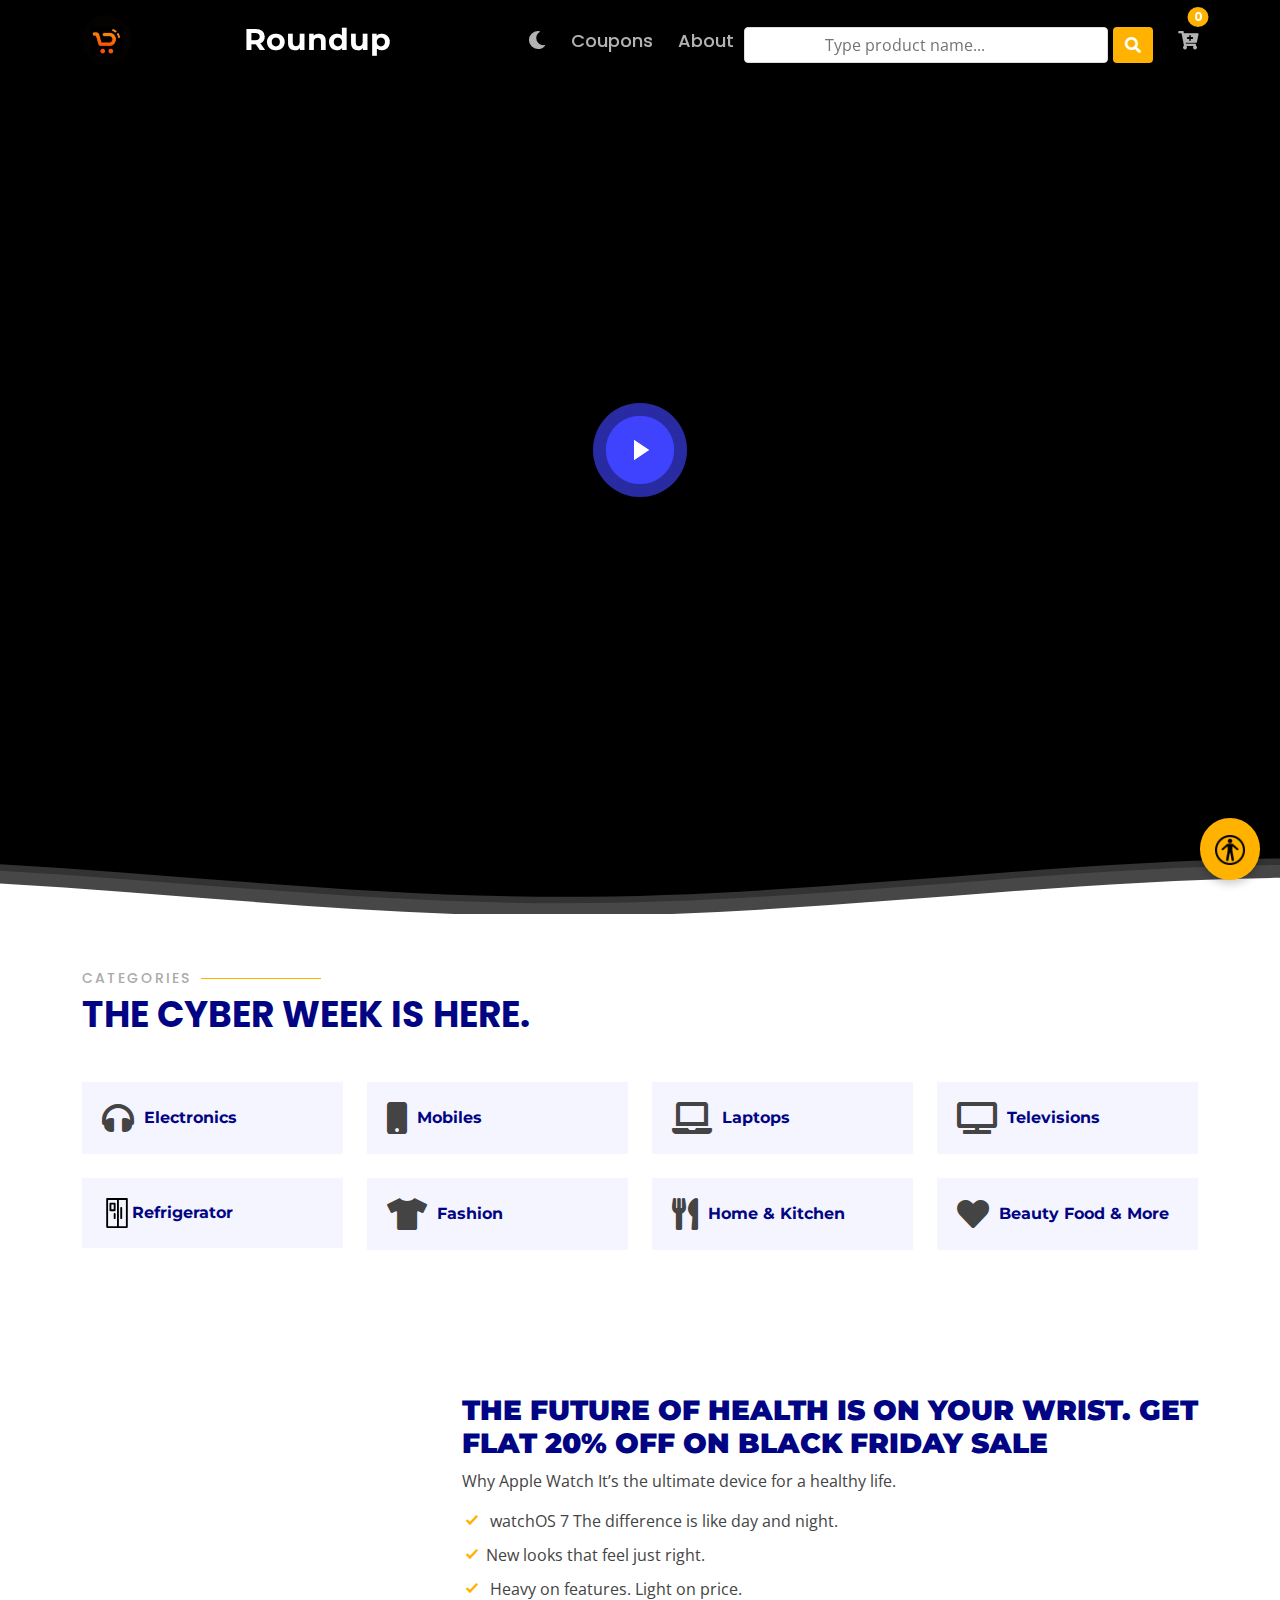
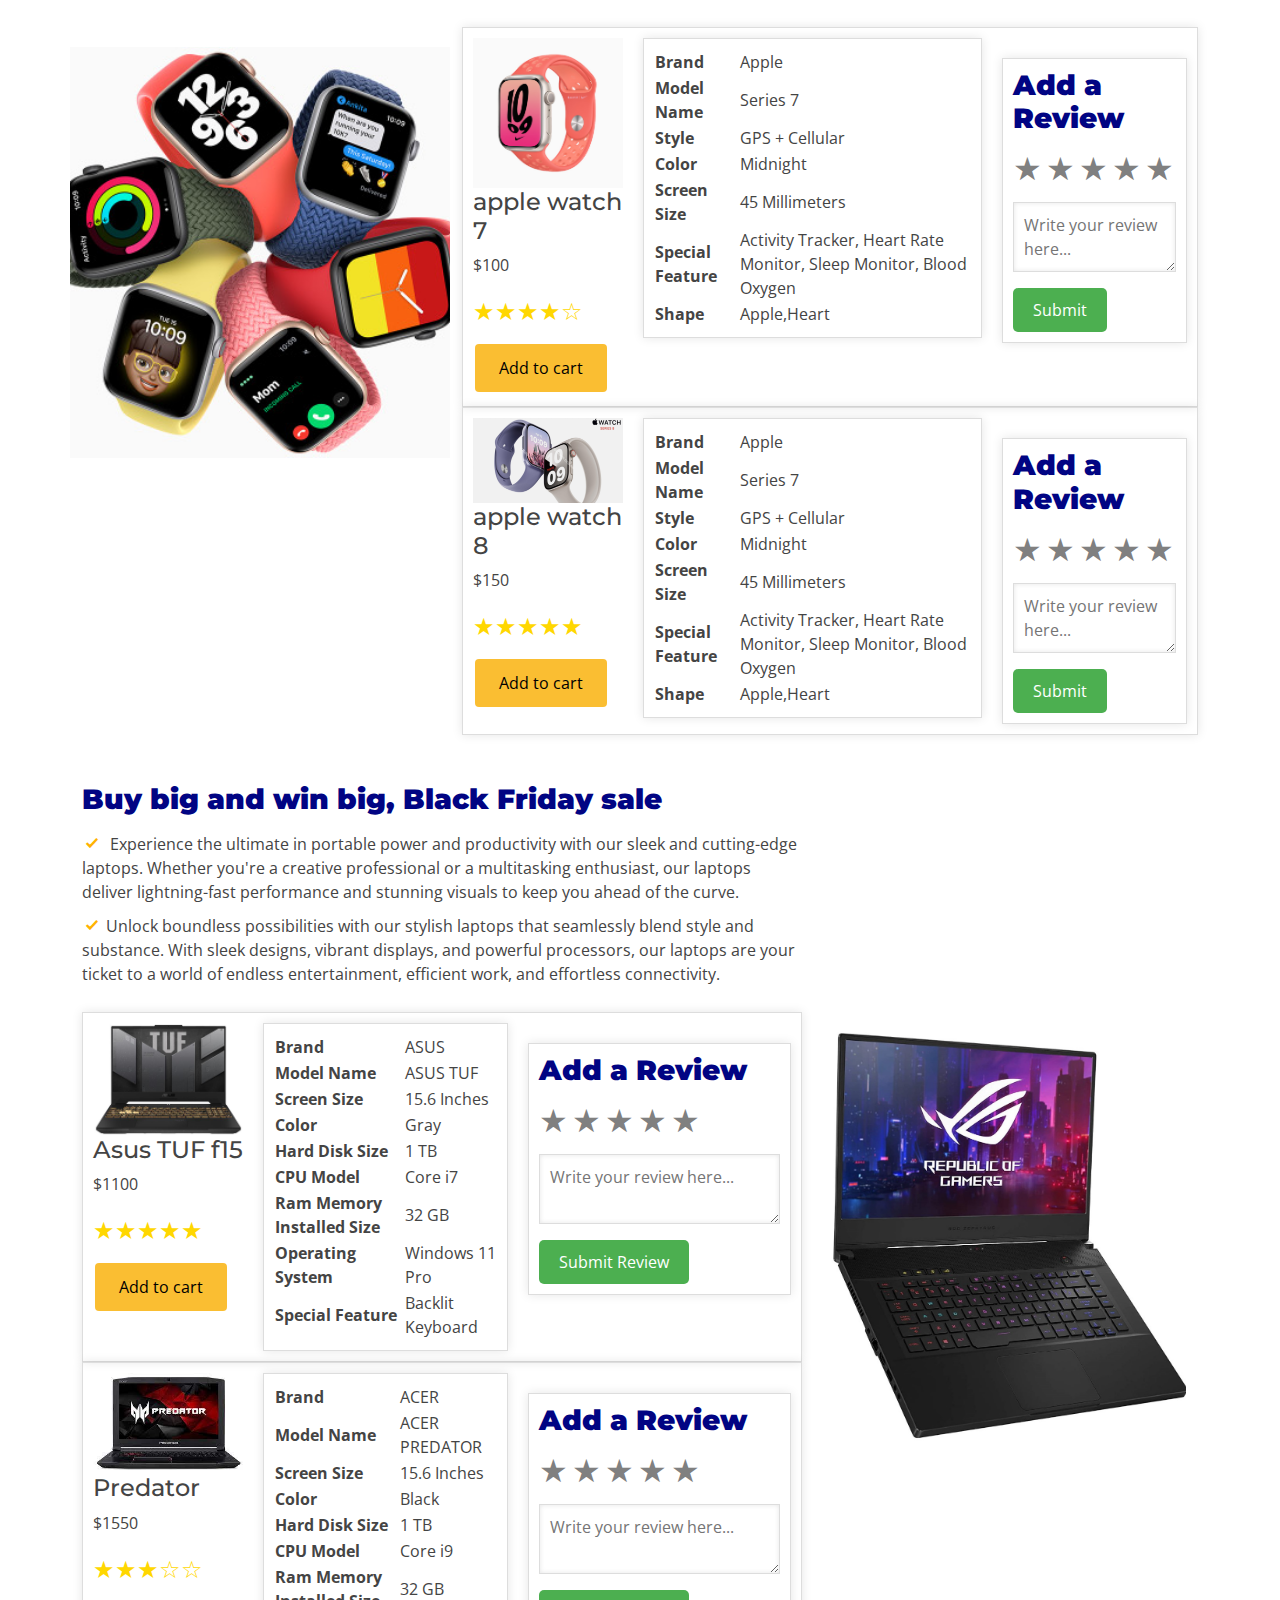
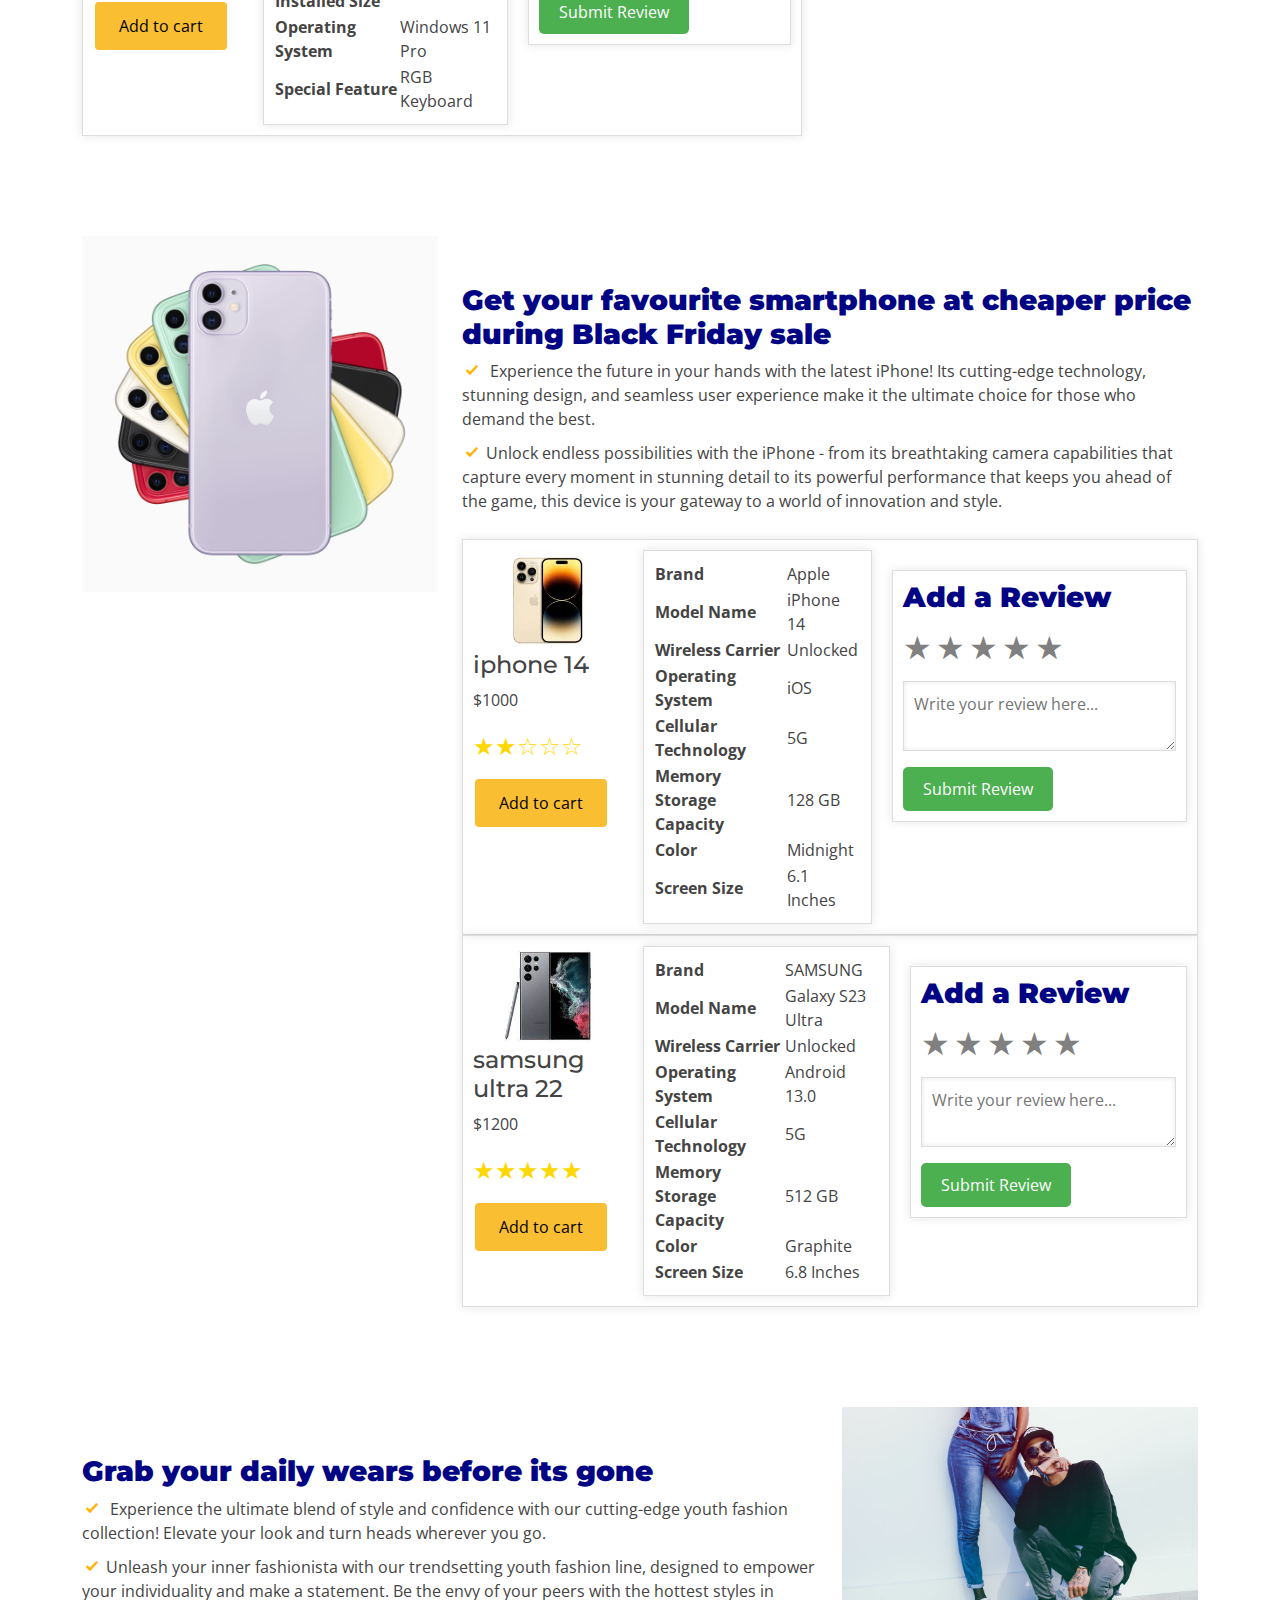
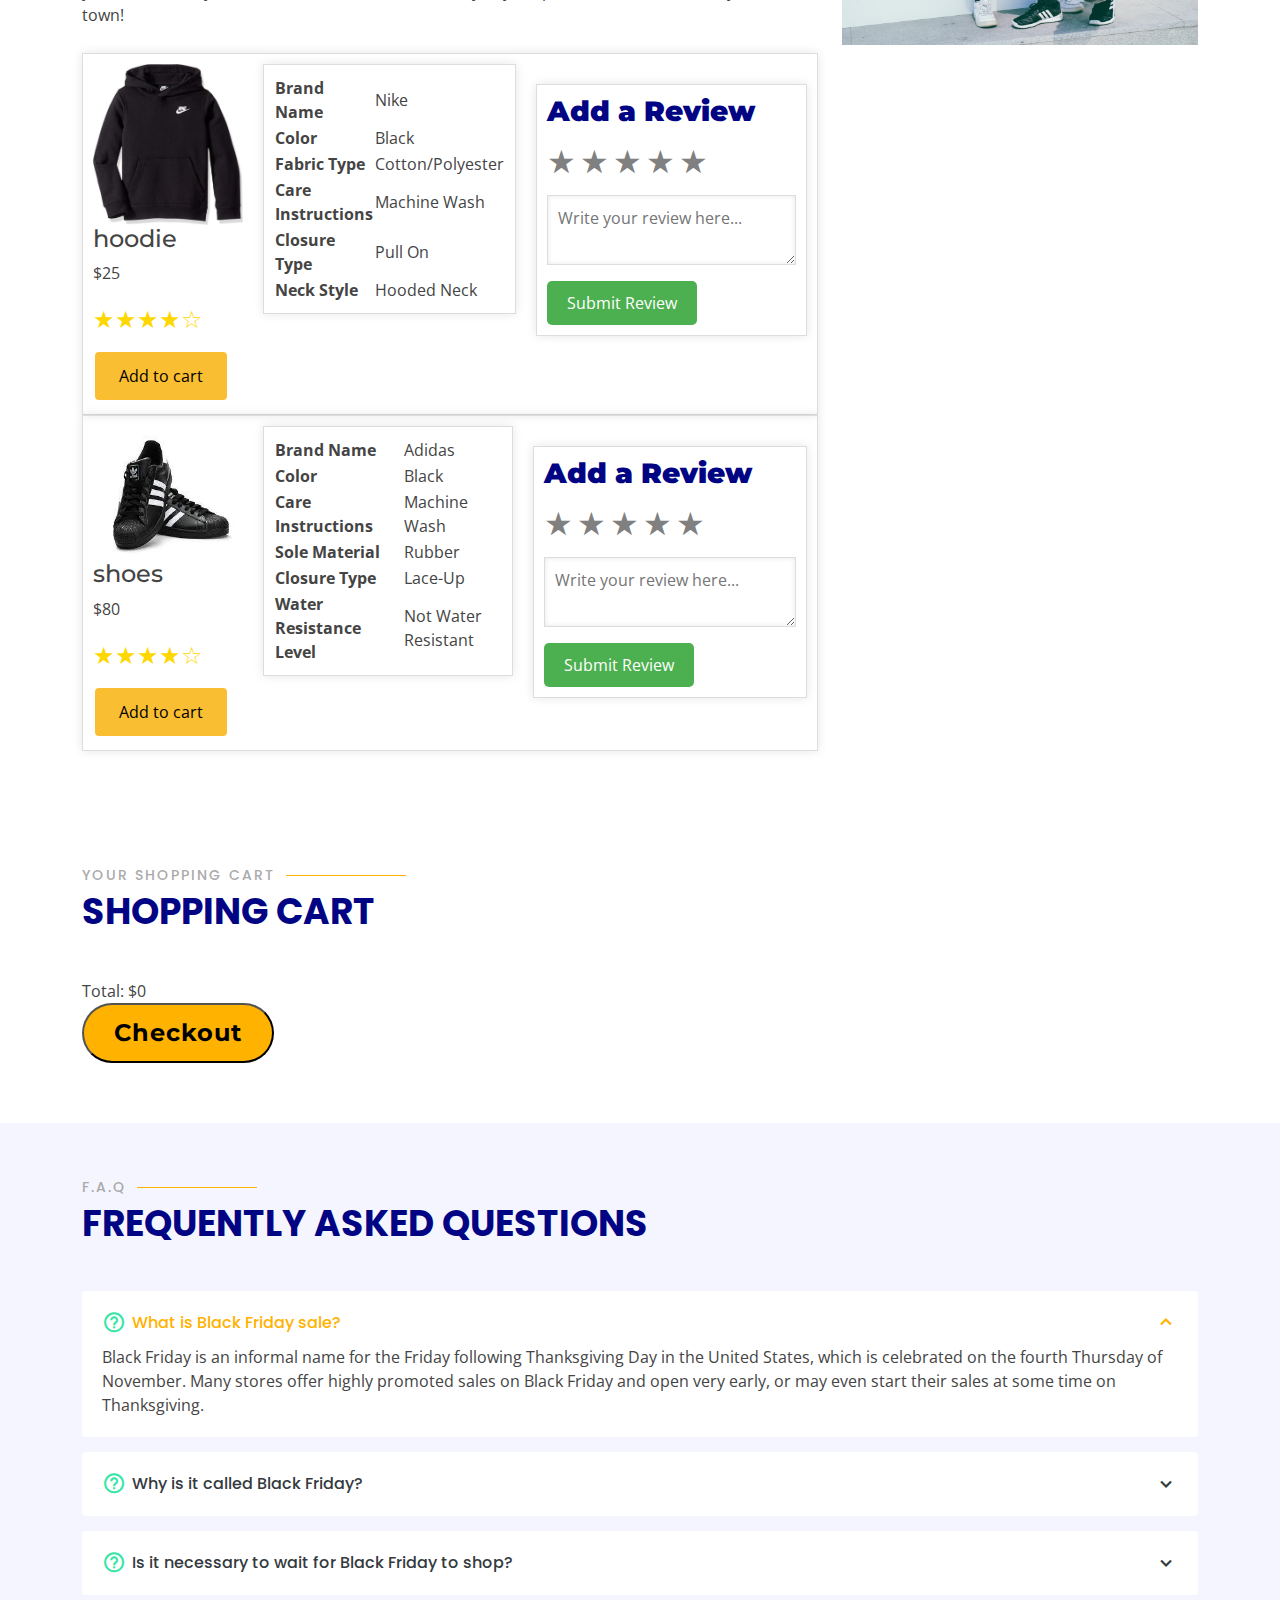
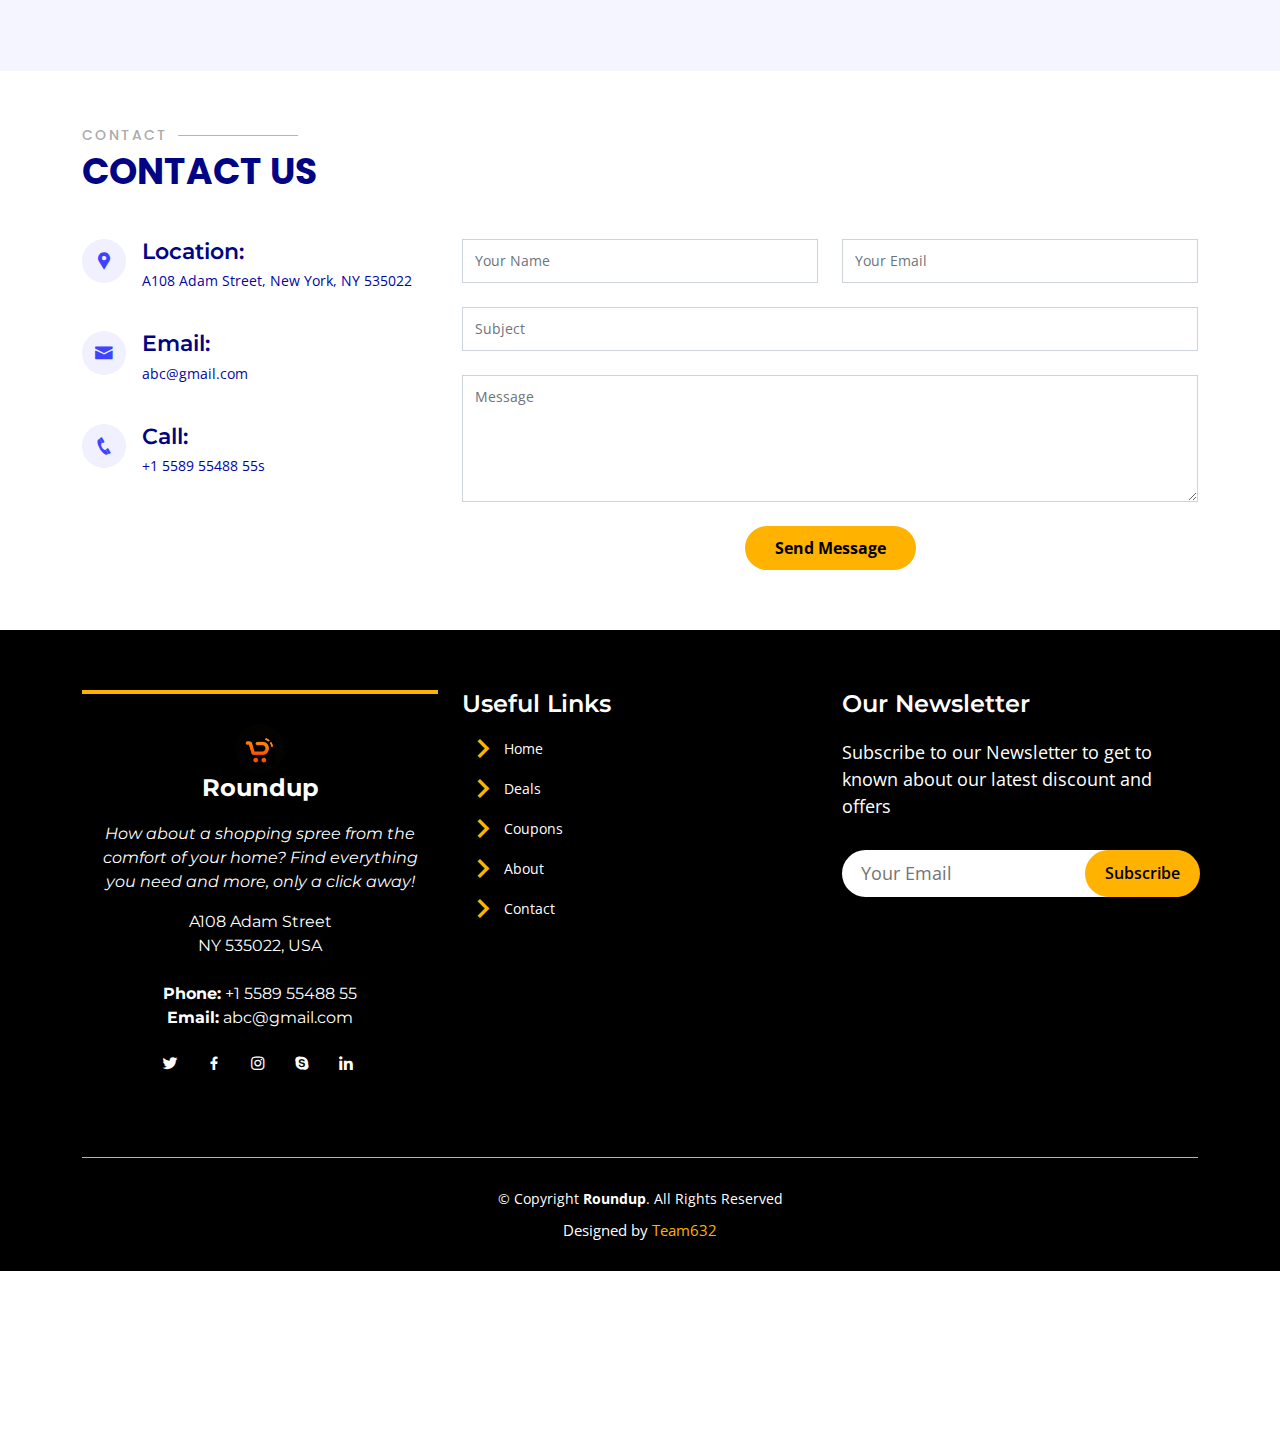
==== index.html @ fb1a10c2 "Main" ====
<!DOCTYPE html>

<html lang="en">
<head>
<meta charset="utf-8"/>
<meta content="width=device-width, initial-scale=1.0" name="viewport"/>
<title>Roundup</title>
<meta content="" name="description"/>
<meta content="" name="keywords"/>
<!-- Favicons -->
<link href="https://cdnjs.cloudflare.com/ajax/libs/font-awesome/5.8.2/css/all.css" rel="stylesheet"/>
<link href="assets/img/favicon.png" rel="icon"/>
<link href="assets/img/apple-touch-icon.png" rel="apple-touch-icon"/>
<!-- Google Fonts -->
<link href="https://fonts.googleapis.com/css?family=Open+Sans:300,300i,400,400i,600,600i,700,700i|Montserrat:300,300i,400,400i,500,500i,600,600i,700,700i|Poppins:300,300i,400,400i,500,500i,600,600i,700,700i" rel="stylesheet"/>
<!-- Vendor CSS Files -->
<link href="assets/vendor/bootstrap/css/bootstrap.min.css" rel="stylesheet"/>
<link href="assets/vendor/icofont/icofont.min.css" rel="stylesheet"/>
<link href="assets/vendor/boxicons/css/boxicons.min.css" rel="stylesheet"/>
<link href="assets/vendor/venobox/venobox.css" rel="stylesheet"/>
<link href="assets/vendor/remixicon/remixicon.css" rel="stylesheet"/>
<link href="assets/vendor/owl.carousel/assets/owl.carousel.min.css" rel="stylesheet"/>
<link href="assets/vendor/aos/aos.css" rel="stylesheet"/>
<!-- Template Main CSS File -->
<link href="assets/css/style.css" rel="stylesheet"/>
<!-- =======================================================

  ======================================================== -->
</head>
<body>
<!-- ======= Header ======= -->
<header class="fixed-top d-flex align-items-center header-transparent" id="header">
<div class="container d-flex align-items-center justify-content-between">
  <div class="logo img">
  <img src="assets/img/logo.png" alt="Logo" width="50" height="50">  </div>
<div class="logo">
  <h1><a href="index.html"><span>Roundup</span></a></h1>

<!-- <div class="font-slider-container">
  <label for="font-size-slider">Font Size:</label>
  <input type="range" id="font-size-slider" min="0.8" max="1.5" step="0.05" value="1">
</div> -->
</div>
<nav class="nav-menu d-none d-lg-block">
<ul>
  <li class="nav-item">
    <a href="#" id="night-mode-toggle" onclick="toggleNightMode()" style="cursor: pointer;">
        <i class="fas fa-moon"></i>
        <div class="tooltip-text">Night Mode</div>
    </a>
  </li>
<!-- <li class="active"><a href="index.html">Home</a></li> -->
<!-- <li><a href="#details">Deals</a></li> -->
<li><a href="#features">Coupons</a></li>
<li><a href="#about" onclick="navigateToSection('about')">About</a></li>
<!-- <li><a href="#contact">Contact</a></li> -->

<li class="nav-item">
  <div class="direct-search-bar">
      <input id="new-search-input" placeholder="Type product name..." type="text" />
      <button onclick="searchProduct()" type="button"><i aria-hidden="true" class="fa fa-search"></i></button>
  </div>
</li>
<li><a href="#cart"><i aria-hidden="true" class="fa fa-cart-plus"></i><p id="count">0</p></a></li>

<!-- <li class="nav-item">
  <div class="font-slider-container">
      <label for="font-size-slider">Font Size:</label>
      <input type="range" id="font-size-slider" min="0.8" max="1.5" step="0.05" value="1">
  </div>
</li> -->
</ul></nav></div>

</header>
<div class="accessibility-float-button">
  <button id="accessibility-btn" aria-label="Accessibility options">
      <img src="assets/img/accessibility_icon.png" alt="Accessibility" /> <!-- Replace with your icon -->
  </button>
  <div class="accessibility-menu" aria-hidden="true">
      <!-- Accessibility options -->
      <button id="increase-font" aria-label="Increase font size">A+</button>
      <button id="decrease-font" aria-label="Decrease font size">A-</button>
      <!-- Add more buttons for other accessibility features as needed -->
  </div>
</div>
</body></html>
<script src=""></script>
<!-- .nav-menu -->
<!-- End Header -->
<!-- ======= Hero Section ======= -->
<section id="hero">
<div class="container">
<div class="row justify-content-between">
<div class="col-lg-7 pt-5 pt-lg-0 order-2 order-lg-1 d-flex align-items-center">
<!-- <div data-aos="zoom-out"> -->
<div>
<h1><span>Black Friday</span></h1>
<h2>BIGGEST DISCOUNT OF THE YEAR. UPTO 35% OFF ON SELECTED PRODUCTS</h2>
<div class="text-center text-lg-start">
</div>
</div>
</div>
<div class="col-lg-4 order-1 order-lg-2 hero-img">
<img alt="" class="img-fluid animated" src="assets/img/featured-image.png"/>
</div>
</div>
</div>
<svg class="hero-waves" preserveaspectratio="none" viewbox="0 24 150 28 " xmlns="http://www.w3.org/2000/svg" xmlns:xlink="http://www.w3.org/1999/xlink">
<defs>
<path d="M-160 44c30 0 58-18 88-18s 58 18 88 18 58-18 88-18 58 18 88 18 v44h-352z" id="wave-path">
</path></defs>
<g class="wave1">
<use fill="rgba(255,255,255, .1)" x="50" xlink:href="#wave-path" y="3">
</use></g>
<g class="wave2">
<use fill="rgba(255,255,255, .2)" x="50" xlink:href="#wave-path" y="0">
</use></g>
<g class="wave3">
<use fill="#fff" x="50" xlink:href="#wave-path" y="9">
</use></g>
</svg>
</section><!-- End Hero -->
<main id="main">
<!-- ======= Features Section ======= -->
<section class="features" id="features">
<div class="container">
<div class="section-title">
<h2>categories</h2>
<p>The cyber week is here.</p>
</div>
<div class="row">
<div class="col-lg-3 col-md-4">
<div class="icon-box" onclick="navigateToSection('watch')">
<i class="fas fa-headphones"></i>
<h3><a href="">Electronics</a></h3>
</div>
</div>
<div class="col-lg-3 col-md-4 mt-4 mt-md-0">
<div class="icon-box" onclick="navigateToSection('iphone')">
<i class="fas fa-mobile"></i>
<h3><a href="">Mobiles</a></h3>
</div>
</div>
<div class="col-lg-3 col-md-4 mt-4 mt-md-0">
<div class="icon-box" onclick="navigateToSection('asus')">
<i class="fas fa-laptop"></i>
<h3><a href="">Laptops</a></h3>
</div>
</div>
<div class="col-lg-3 col-md-4 mt-4 mt-md-0">
<div class="icon-box" onclick="navigateToSection('watch')">
<i class="fas fa-tv"></i>
<h3><a href="">Televisions</a></h3>
</div>
</div>
<div class="col-lg-3 col-md-4 mt-4">
<div class="icon-box" onclick="navigateToSection('watch')">
<img alt="" height="30" src="./assets/img/refrigerator.svg" width="30"/>
<h3><a href="">Refrigerator</a></h3>
</div>
</div>
<div class="col-lg-3 col-md-4 mt-4">
<div class="icon-box" onclick="navigateToSection('hoodie')">
<i class="fas fa-tshirt"></i>
<h3><a href="">Fashion</a></h3>
</div>
</div>
<div class="col-lg-3 col-md-4 mt-4">
<div class="icon-box" onclick="navigateToSection('watch')">
<i class="fas fa-utensils"></i>
<h3><a href="">Home &amp; Kitchen</a></h3>
</div>
</div>
<div class="col-lg-3 col-md-4 mt-4">
<div class="icon-box" onclick="navigateToSection('watch')">
<i class="fas fa-heart"></i>
<h3><a href="">Beauty Food &amp; More</a></h3>
</div>
</div>
</div>
</div>
</section><!-- End Features Section -->
<!-- ======= About Section ======= -->
<!-- End About Section -->
<!-- ======= Details Section ======= -->
<section class="details" id="details">
<div class="container">
<div class="row content">
<!-- <div class="col-md-4 video-box" data-aos="fade-right"> -->
<div class="col-md-4 video-box">
<a class="venobox play-btn mb-4" data-autoplay="true" data-vbtype="video" href="https://www.youtube.com/watch?v=TCMnrssX1NE"></a>
<!-- <img src="assets/img/tile-watch-se__knji2d25x8qe_medium.jpg" width="600px" height="500px" class="img-fluid" alt=""> -->
</div>
<!-- <div class="col-md-8 pt-4" data-aos="fade-up"> -->
<div class="col-md-8 pt-4">
<h3>THE FUTURE OF HEALTH IS ON YOUR WRIST. GET FLAT 20% OFF ON BLACK FRIDAY SALE</h3>
<p class="font-italic">
              Why Apple Watch
              It’s the ultimate device for a healthy life.
            </p>
<ul>
<li><i class="icofont-check"></i> watchOS 7
                The difference
                is like day and night.</li>
<li><i class="icofont-check"></i>New looks that
                feel just right.</li>
<li><i class="icofont-check"></i> Heavy on features.
                Light on price.</li>
</ul>
<div class="text-center text-lg-start">
<div id="product-listing">
  <div class="product-container">
    <div class="product" id="watch" data-product-name="apple watch 7" data-price="100">
        <img height="M-150" src="./assets/img/apple_watch_7.jpg" width="150px"/>
        <h4>apple watch 7</h4>
        <p>$100</p>
        <!-- Star Rating -->
        <div class="star-rating">
          <span>★★★★☆</span> <!-- Example: 4 out of 5 stars -->
        </div>
        <button class="btn-buy-now" onclick="addToCart('apple watch 7')">Add to cart</button>
    </div>
    <div class="product-specs">
        <table>
            <tr><th>Brand</th><td>Apple</td></tr>
            <tr><th>Model Name</th><td>Series 7</td></tr>
            <tr><th>Style</th><td>GPS + Cellular</td></tr>
            <tr><th>Color</th><td>Midnight</td></tr>
            <tr><th>Screen Size</th><td>45 Millimeters</td></tr>
            <tr><th>Special Feature</th><td>Activity Tracker, Heart Rate Monitor, Sleep Monitor, Blood Oxygen</td></tr>
            <tr><th>Shape</th><td>Apple,Heart</td></tr>
        </table>
    </div>
    <div class="add-review">
      <h3>Add a Review</h3>
      <!-- Star Rating for Review -->
      <div class="review-star-rating">
          <span class="star" onclick="setRating(1)">&#9733;</span>
          <span class="star" onclick="setRating(2)">&#9733;</span>
          <span class="star" onclick="setRating(3)">&#9733;</span>
          <span class="star" onclick="setRating(4)">&#9733;</span>
          <span class="star" onclick="setRating(5)">&#9733;</span>
      </div>
      <textarea id="review-text" placeholder="Write your review here..."></textarea>
      <button class="submit-review-btn" onclick="submitReview()">Submit</button>
  </div>
</div>

<div class="product-container">
  <div class="product" id="watch 8" data-product-name="apple watch 8" data-price="150">
      <img height="M-150" src="./assets/img/apple_watch_8.jpg" width="150px"/>
      <h4>apple watch 8</h4>
      <p>$150</p>
      <!-- Star Rating -->
      <div class="star-rating">
        <span>★★★★★</span> <!-- Example: 4 out of 5 stars -->
      </div>
      <button class="btn-buy-now" onclick="addToCart('apple watch 8')">Add to cart</button>
  </div>
  <div class="product-specs">
    <table>
      <tr><th>Brand</th><td>Apple</td></tr>
      <tr><th>Model Name</th><td>Series 7</td></tr>
      <tr><th>Style</th><td>GPS + Cellular</td></tr>
      <tr><th>Color</th><td>Midnight</td></tr>
      <tr><th>Screen Size</th><td>45 Millimeters</td></tr>
      <tr><th>Special Feature</th><td>Activity Tracker, Heart Rate Monitor, Sleep Monitor, Blood Oxygen</td></tr>
      <tr><th>Shape</th><td>Apple,Heart</td></tr>
  </table>
  </div>
  <div class="add-review">
    <h3>Add a Review</h3>
    <!-- Star Rating for Review -->
    <div class="review-star-rating">
        <span class="star" onclick="setRating(1)">&#9733;</span>
        <span class="star" onclick="setRating(2)">&#9733;</span>
        <span class="star" onclick="setRating(3)">&#9733;</span>
        <span class="star" onclick="setRating(4)">&#9733;</span>
        <span class="star" onclick="setRating(5)">&#9733;</span>
    </div>
    <textarea id="review-text" placeholder="Write your review here..."></textarea>
    <buttonc class="submit-review-btn" onclick="submitReview()">Submit</button>
</div>
</div>
</div>
</div>
</div>
<div class="row content">
<div class="col-md-4 order-1 order-md-2 video-box1">
<a class="venobox play-btn mb-4" data-autoplay="true" data-vbtype="video" href="https://www.youtube.com/watch?v=v0oASOYTq0s"></a>
</div>
<div class="col-md-8 pt-5 order-2 order-md-1">
<h3>Buy big and win big, Black Friday sale</h3>
<p class="font-italic">
  <ul>
  <li><i class="icofont-check"></i> Experience the ultimate in portable power and productivity with our sleek and cutting-edge laptops. Whether you're a creative professional 
    or a multitasking enthusiast, our laptops deliver lightning-fast performance and stunning visuals to keep you ahead of the curve.</li>
<li><i class="icofont-check"></i>Unlock boundless possibilities with our stylish laptops that seamlessly blend style and substance. With sleek designs, vibrant displays, and 
  powerful processors, our laptops are your ticket to a world of endless entertainment, efficient work, and effortless connectivity.</li>
</ul>

            </p>
            <div class="product-container">
              <div class="product" id="asus" data-product-name="Asus TUF f15" data-price="1100">
                  <img height="M-150" src="./assets/img/tuf.jpg" width="150px"/>
                  <h4>Asus TUF f15</h4>
                  <p>$1100</p>
                  <!-- Star Rating -->
                  <div class="star-rating">
                    <span>★★★★★</span> <!-- Example: 4 out of 5 stars -->
                  </div>
                  <button class="btn-buy-now" onclick="addToCart('Asus TUF f15')">Add to cart</button>
              </div>
              <div class="product-specs">
                  <table>
                      <tr><th>Brand</th><td>ASUS</td></tr>
                      <tr><th>Model Name</th><td>ASUS TUF</td></tr>
                      <tr><th>Screen Size</th><td>15.6 Inches</td></tr>
                      <tr><th>Color</th><td>Gray</td></tr>
                      <tr><th>Hard Disk Size</th><td>1 TB</td></tr>
                      <tr><th>CPU Model</th><td>Core i7</td></tr>
                      <tr><th>Ram Memory Installed Size</th><td>32 GB</td></tr>
                      <tr><th>Operating System</th><td>Windows 11 Pro</td></tr>
                      <tr><th>Special Feature</th><td>Backlit Keyboard</td></tr>
                  </table>
              </div>
              <div class="add-review">
                  <h3>Add a Review</h3>
                  <!-- Star Rating for Review -->
                  <div class="review-star-rating" id="asusReviewRating">
                      <span class="star" onclick="setRating(1, 'asusReviewRating')">&#9733;</span>
                      <span class="star" onclick="setRating(2, 'asusReviewRating')">&#9733;</span>
                      <span class="star" onclick="setRating(3, 'asusReviewRating')">&#9733;</span>
                      <span class="star" onclick="setRating(4, 'asusReviewRating')">&#9733;</span>
                      <span class="star" onclick="setRating(5, 'asusReviewRating')">&#9733;</span>
                  </div>
                  <textarea id="asus-review-text" placeholder="Write your review here..."></textarea>
                  <button class="submit-review-btn" onclick="submitReview('asusReviewRating', 'asus-review-text')">Submit Review</button>
              </div>
          </div>
          <div class="product-container">
            <div class="product" id="predator" data-product-name="Predator" data-price="1550">
                <img height="M-150" src="./assets/img/predator.jpeg" width="150px"/>
                <h4>Predator</h4>
                <p>$1550</p>
                <!-- Star Rating -->
                <div class="star-rating">
                  <span>★★★☆☆</span> <!-- Example: 4 out of 5 stars -->
                </div>
                <button class="btn-buy-now" onclick="addToCart('Predator')">Add to cart</button>
            </div>
            <div class="product-specs">
                <table>
                  <tr><th>Brand</th><td>ACER</td></tr>
                  <tr><th>Model Name</th><td>ACER PREDATOR</td></tr>
                  <tr><th>Screen Size</th><td>15.6 Inches</td></tr>
                  <tr><th>Color</th><td>Black</td></tr>
                  <tr><th>Hard Disk Size</th><td>1 TB</td></tr>
                  <tr><th>CPU Model</th><td>Core i9</td></tr>
                  <tr><th>Ram Memory Installed Size</th><td>32 GB</td></tr>
                  <tr><th>Operating System</th><td>Windows 11 Pro</td></tr>
                  <tr><th>Special Feature</th><td>RGB Keyboard</td></tr>
                    <!-- Add more specifications here -->
                </table>
            </div>
            <div class="add-review">
                <h3>Add a Review</h3>
                <div class="review-star-rating" id="predatorReviewRating">
                    <span class="star" onclick="setRating(1, 'predatorReviewRating')">&#9733;</span>
                    <span class="star" onclick="setRating(2, 'predatorReviewRating')">&#9733;</span>
                    <span class="star" onclick="setRating(3, 'predatorReviewRating')">&#9733;</span>
                    <span class="star" onclick="setRating(4, 'predatorReviewRating')">&#9733;</span>
                    <span class="star" onclick="setRating(5, 'predatorReviewRating')">&#9733;</span>
                </div>
                <textarea id="predator-review-text" placeholder="Write your review here..."></textarea>
                <button class="submit-review-btn" onclick="submitReview('predatorReviewRating', 'predator-review-text')">Submit Review</button>
            </div>
        </div>
</div>
</div>
</div>
<div class="row content">
<div class="col-md-4">
<img alt="" class="img-fluid" src="assets/img/5d77febe2e22af1b3940b0c9.jfif"/>
</div>
<div class="col-md-8 pt-5">
<h3>Get your favourite smartphone at cheaper price during Black Friday sale</h3>
<ul>
<li><i class="icofont-check"></i> Experience the future in your hands with the latest iPhone! Its 
  cutting-edge technology, stunning design, and seamless user experience make it the ultimate choice for those who demand the best.</li>
<li><i class="icofont-check"></i>Unlock endless possibilities with the iPhone - from its breathtaking 
  camera capabilities that capture every moment in stunning detail to its powerful performance that keeps you ahead of the game, this device is your gateway to a world of innovation and style.</li>
</ul>
<div class="text-center text-lg-start">
<div id="product-listing">
  <div class="product-container">
    <div class="product" id="iphone" data-product-name="iphone 14" data-price="1000">
        <img height="M-150" src="./assets/img/iphone_14.jpg" width="150px"/>
        <h4>iphone 14</h4>
        <p>$1000</p>
        <div class="star-rating">
          <span>★★☆☆☆</span> <!-- Example: 4 out of 5 stars -->
        </div>
        <button class="btn-buy-now" onclick="addToCart('iphone 14')">Add to cart</button>
    </div>
    <div class="product-specs">
        <table>
            <tr><th>Brand</th><td>Apple</td></tr>
            <tr><th>Model Name</th><td>iPhone 14</td></tr>
            <tr><th>Wireless Carrier</th><td>Unlocked</td></tr>
            <tr><th>Operating System</th><td>iOS</td></tr>
            <tr><th>Cellular Technology</th><td>5G</td></tr>
            <tr><th>Memory Storage Capacity</th><td>128 GB</td></tr>
            <tr><th>Color</th><td>Midnight</td></tr>
            <tr><th>Screen Size</th><td>6.1 Inches</td></tr>
        </table>
    </div>
    <div class="add-review">
        <h3>Add a Review</h3>
        <div class="review-star-rating" id="iphoneReviewRating">
            <span class="star" onclick="setRating(1, 'iphoneReviewRating')">&#9733;</span>
            <span class="star" onclick="setRating(2, 'iphoneReviewRating')">&#9733;</span>
            <span class="star" onclick="setRating(3, 'iphoneReviewRating')">&#9733;</span>
            <span class="star" onclick="setRating(4, 'iphoneReviewRating')">&#9733;</span>
            <span class="star" onclick="setRating(5, 'iphoneReviewRating')">&#9733;</span>
        </div>
        <textarea id="iphone-review-text" placeholder="Write your review here..."></textarea>
        <button class="submit-review-btn" class="submit-review-btn" onclick="submitReview('iphoneReviewRating', 'iphone-review-text')">Submit Review</button>
    </div>
</div>
<div class="product-container">
  <div class="product" id="samsung" data-product-name="samsung ultra 22" data-price="1200">
      <img height="M-150" src="./assets/img/samsung.jpeg" width="150px"/>
      <h4>samsung ultra 22</h4>
      <p>$1200</p>
      <div class="star-rating">
        <span>★★★★★</span> <!-- Example: 4 out of 5 stars -->
      </div>
      <button class="btn-buy-now" onclick="addToCart('samsung ultra 22')">Add to cart</button>
  </div>
  <div class="product-specs">
      <table>
        <tr><th>Brand</th><td>SAMSUNG</td></tr>
        <tr><th>Model Name</th><td>	Galaxy S23 Ultra</td></tr>
        <tr><th>Wireless Carrier</th><td>Unlocked</td></tr>
        <tr><th>Operating System</th><td>Android 13.0</td></tr>
        <tr><th>Cellular Technology</th><td>5G</td></tr>
        <tr><th>Memory Storage Capacity</th><td>512 GB</td></tr>
        <tr><th>Color</th><td>Graphite</td></tr>
        <tr><th>Screen Size</th><td>6.8 Inches</td></tr>
          <!-- Add more specifications here -->
      </table>
  </div>
  <div class="add-review">
      <h3>Add a Review</h3>
      <div class="review-star-rating" id="samsungReviewRating">
          <span class="star" onclick="setRating(1, 'samsungReviewRating')">&#9733;</span>
          <span class="star" onclick="setRating(2, 'samsungReviewRating')">&#9733;</span>
          <span class="star" onclick="setRating(3, 'samsungReviewRating')">&#9733;</span>
          <span class="star" onclick="setRating(4, 'samsungReviewRating')">&#9733;</span>
          <span class="star" onclick="setRating(5, 'samsungReviewRating')">&#9733;</span>
      </div>
      <textarea id="samsung-review-text" placeholder="Write your review here..."></textarea>
      <button class="submit-review-btn" onclick="submitReview('samsungReviewRating', 'samsung-review-text')">Submit Review</button>
  </div>
</div>

</div>
</div>
</div>
</div>
<div class="row content">
<div class="col-md-4 order-1 order-md-2">
<img alt="" class="img-fluid" height="700px" src="assets/img/photo-1490132328392-e6ef54a90dda.jfif" width="700px"/>
</div>
<div class="col-md-8 pt-5 order-2 order-md-1">
<h3>Grab your daily wears before its gone</h3>

<ul>
<li><i class="icofont-check"></i> Experience the ultimate blend of style and confidence with our cutting-edge youth 
  fashion collection! Elevate your look and turn heads wherever you go.</li>
<li><i class="icofont-check"></i>Unleash your inner fashionista with our trendsetting youth fashion line, designed 
  to empower your individuality and make a statement. Be the envy of your peers with the hottest styles in town!</li>

</ul>
<div class="text-center text-lg-start">
<div id="product-listing">
  <div class="product-container">
    <div class="product" id="hoodie" data-product-name="hoodie" data-price="25">
        <img height="M-150" src="./assets/img/hoodie.jpg" width="150px"/>
        <h4>hoodie</h4>
        <p>$25</p>
        <div class="star-rating">
          <span>★★★★☆</span> <!-- Example: 4 out of 5 stars -->
        </div>
        <button class="btn-buy-now" onclick="addToCart('hoodie')">Add to cart</button>
    </div>
    <div class="product-specs">
        <table>
          <tr><th>Brand Name</th><td>Nike</td></tr>
          <tr><th>Color</th><td>Black</td></tr>
          <tr><th>Fabric Type</th><td>Cotton/Polyester</td></tr>
          <tr><th>Care Instructions</th><td>Machine Wash</td></tr>
          <tr><th>Closure Type</th><td>Pull On</td></tr>
          <tr><th>Neck Style</th><td>Hooded Neck</td></tr>
            <!-- Add more specifications here -->
        </table>
    </div>
    <div class="add-review">
        <h3>Add a Review</h3>
        <div class="review-star-rating" id="hoodieReviewRating">
            <span class="star" onclick="setRating(1, 'hoodieReviewRating')">&#9733;</span>
            <span class="star" onclick="setRating(2, 'hoodieReviewRating')">&#9733;</span>
            <span class="star" onclick="setRating(3, 'hoodieReviewRating')">&#9733;</span>
            <span class="star" onclick="setRating(4, 'hoodieReviewRating')">&#9733;</span>
            <span class="star" onclick="setRating(5, 'hoodieReviewRating')">&#9733;</span>
        </div>
        <textarea id="hoodie-review-text" placeholder="Write your review here..."></textarea>
        <button class="submit-review-btn" onclick="submitReview('hoodieReviewRating', 'hoodie-review-text')">Submit Review</button>
    </div>
</div>
<div class="product-container">
  <div class="product" id="shoes" data-product-name="shoes" data-price="80">
      <img height="M-150" src="./assets/img/shoes.jpg" width="150px"/>
      <h4>shoes</h4>
      <p>$80</p>
      <div class="star-rating">
        <span>★★★★☆</span> <!-- Example: 4 out of 5 stars -->
      </div>
      <button class="btn-buy-now" onclick="addToCart('shoes')">Add to cart</button>
  </div>
  <div class="product-specs">
      <table>
        <tr><th>Brand Name</th><td>Adidas</td></tr>
        <tr><th>Color</th><td>Black</td></tr>
        <tr><th>Care Instructions</th><td>Machine Wash</td></tr>
        <tr><th>Sole Material</th><td>Rubber</td></tr>
        <tr><th>Closure Type</th><td>Lace-Up</td></tr>
        <tr><th>Water Resistance Level</th><td>Not Water Resistant</td></tr>
          <!-- Add more specifications here -->
      </table>
  </div>
  <div class="add-review">
      <h3>Add a Review</h3>
      <div class="review-star-rating" id="shoesReviewRating">
          <span class="star" onclick="setRating(1, 'shoesReviewRating')">&#9733;</span>
          <span class="star" onclick="setRating(2, 'shoesReviewRating')">&#9733;</span>
          <span class="star" onclick="setRating(3, 'shoesReviewRating')">&#9733;</span>
          <span class="star" onclick="setRating(4, 'shoesReviewRating')">&#9733;</span>
          <span class="star" onclick="setRating(5, 'shoesReviewRating')">&#9733;</span>
      </div>
      <textarea id="shoes-review-text" placeholder="Write your review here..."></textarea>
      <button class="submit-review-btn" onclick="submitReview('shoesReviewRating', 'shoes-review-text')">Submit Review</button>
  </div>
</div>
</div>
</div>
</div>
</div>
</div>
</section>
<script>
function addToCart(productName, quantity) {
    alert(productName + " added to cart with quantity " + quantity);
}
</script>
<!-- End Details Section -->
<!-- Shopping Cart Section -->
<section class="cart" id="cart">
<div class="container">
<div class="section-title">
<h2>Your Shopping Cart</h2>
<p>Shopping Cart</p>
</div>
<div class="cart-content">
<ul id="cart-list" style="display: none;">
</ul>
<!-- <p>No items in cart yet.</p> -->
<div id="cart-total">Total: $0</div>
<button class="checkout-button" onclick="checkout()">Checkout</button>
</div>
</div>
</section>
<!-- End Shopping Cart Section -->
<!-- ======= Gallery Section ======= -->
<!-- End Gallery Section -->
<!-- ======= Team Section ======= -->
<!-- End Team Section -->
<!-- ======= Pricing Section ======= -->
<!-- End Pricing Section -->
<!-- ======= F.A.Q Section ======= -->
<section class="faq section-bg" id="faq">
<div class="container">
<!-- <div class="section-title" data-aos="fade-up"> -->
<div class="section-title">
<h2>F.A.Q</h2>
<p>Frequently Asked Questions</p>
</div>
<div class="faq-list">
<ul>
<!-- <li data-aos="fade-up"> -->
<li>
<i class="bx bx-help-circle icon-help"></i> <a class="collapse" data-bs-target="#faq-list-1" data-bs-toggle="collapse">What is Black Friday sale? <i class="bx bx-chevron-down icon-show"></i><i class="bx bx-chevron-up icon-close"></i></a>
<div class="collapse show" data-bs-parent=".faq-list" id="faq-list-1">
<p>
                  Black Friday is an informal name for the Friday following Thanksgiving Day in the United States, which is celebrated on the fourth Thursday of November. Many stores offer highly promoted sales on Black Friday and open very early, or may even start their sales at some time on Thanksgiving.
                </p>
</div>
</li>
<li>
<i class="bx bx-help-circle icon-help"></i> <a class="collapsed" data-bs-target="#faq-list-2" data-bs-toggle="collapse">Why is it called Black Friday? <i class="bx bx-chevron-down icon-show"></i><i class="bx bx-chevron-up icon-close"></i></a>
<div class="collapse" data-bs-parent=".faq-list" id="faq-list-2">
<p>
                  The name Black Friday was adopted because on this day businesses go deep into the “black” with profits as opposed to the “red” with losses as many stores operate most of the year.                </p>
</div>
</li>
<li>
<i class="bx bx-help-circle icon-help"></i> <a class="collapsed" data-bs-target="#faq-list-3" data-bs-toggle="collapse">Is it necessary to wait for Black Friday to shop? <i class="bx bx-chevron-down icon-show"></i><i class="bx bx-chevron-up icon-close"></i></a>
<div class="collapse" data-bs-parent=".faq-list" id="faq-list-3">
<p>
                  While it may not be completely essential to wait until Black Friday to do all of your shopping, it is wise to wait until this day or Thanksgiving to do the bulk of it.                </p>
</div>
</li>
</ul>
</div>
</div>
</section><!-- End F.A.Q Section -->
<!-- ======= Contact Section ======= -->
<section class="contact" id="contact">
<div class="container">
<div class="section-title">
<h2>Contact</h2>
<p>Contact Us</p>
</div>
<div class="row">
<div class="col-lg-4">
<div class="info">
<div class="address">
<i class="icofont-google-map"></i>
<h4>Location:</h4>
<p>A108 Adam Street, New York, NY 535022</p>
</div>
<div class="email">
<i class="icofont-envelope"></i>
<h4>Email:</h4>
<p>abc@gmail.com</p>
</div>
<div class="phone">
<i class="icofont-phone"></i>
<h4>Call:</h4>
<p>+1 5589 55488 55s</p>
</div>
</div>
</div>
  <div class="col-lg-8 mt-5 mt-lg-0">
    <form action="forms/contact.php" class="php-email-form" method="post" role="form" onsubmit="return validateForm();">
    <div class="row">
    <div class="col-md-6 form-group">
    <input class="form-control" data-msg="Please enter a name" data-rule="minlen:1" id="name" name="name" placeholder="Your Name" type="text"/>
    <div class="validate"></div>
    </div>
    <div class="col-md-6 form-group mt-3 mt-md-0">
    <input class="form-control" data-msg="Please enter a valid email" data-rule="email" id="email" name="email" placeholder="Your Email" type="email"/>
    <div class="validate"></div>
    </div>
    </div>
    <div class="form-group mt-3">
    <input class="form-control" data-msg="Please enter a subject" data-rule="minlen:1" id="subject" name="subject" placeholder="Subject" type="text"/>
    <div class="validate"></div>
    </div>
    <div class="form-group mt-3">
    <textarea class="form-control" data-msg="Please write something for us" data-rule="required" name="message" placeholder="Message" rows="5"></textarea>
    <div class="validate"></div>
    </div>
    <div class="mb-3">
    <div class="loading">Loading</div>
    <!-- <div class="error-message"></div> -->
    <div class="sent-message">Your message has been sent. Thank you!</div>
    </div>
    <div class="text-center"><button type="submit" >Send Message</button></div>

    </form>
    </div>
    </div>
    </div>
    </section><!-- End Contact Section -->
    
</main><!-- End #main -->
<!-- ======= Footer ======= -->
<footer id="footer">
<div class="footer-top">
<div class="container">
<div class="row">
<div class="col-lg-4 col-md-6">
<div class="footer-info">
<div class="logo img">
  <img src="assets/img/logo.png" alt="Logo" width="50" height="50">
</div>
<h3>Roundup</h3>
<p class="pb-3"><em>How about a shopping spree from the comfort of your home? Find everything you need and more, only a click away!</em></p>
<p>
                A108 Adam Street <br/>
                NY 535022, USA<br/><br/>
<strong>Phone:</strong> +1 5589 55488 55<br/>
<strong>Email:</strong> abc@gmail.com<br/>
</p>
<div class="social-links mt-3">
<a class="twitter" href="#"><i class="bx bxl-twitter"></i></a>
<a class="facebook" href="#"><i class="bx bxl-facebook"></i></a>
<a class="instagram" href="#"><i class="bx bxl-instagram"></i></a>
<a class="google-plus" href="#"><i class="bx bxl-skype"></i></a>
<a class="linkedin" href="#"><i class="bx bxl-linkedin"></i></a>
</div>
</div>
</div>
<div class="col-lg-4 col-md-6 footer-links">
<h4>Useful Links</h4>
<ul>
<li><i class="bx bx-chevron-right"></i> <a href="#">Home</a></li>
<li><i class="bx bx-chevron-right"></i> <a href="#">Deals</a></li>
<li><i class="bx bx-chevron-right"></i> <a href="#">Coupons</a></li>
<li><i class="bx bx-chevron-right"></i> <a href="#">About</a></li>
<li><i class="bx bx-chevron-right"></i> <a href="#">Contact</a></li>
</ul>
</div>

<div class="col-lg-4 col-md-6 footer-newsletter">
<h4>Our Newsletter</h4>
<p>Subscribe to our Newsletter to get to known about our latest discount and offers</p>
<form action="javascript:void(0)" method="post" onsubmit="return  validateEmail();">
<input name="email" id="subEmail" data-rule="email" placeholder="Your Email" type="email"/><input type="submit" value="Subscribe" onclick="toggleSubscribeButton()"/>
</form>
</div>
</div>
</div>
</div>
<div class="container">
<div class="copyright">
        © Copyright <strong><span>Roundup</span></strong>. All Rights Reserved
      </div>
<div class="credits">

        Designed by <a href="">Team632</a>
</div>
</div>
</footer>


<!-- <a class="back-to-top" href="#"><i class="icofont-simple-up"></i></a> -->
<div id="preloader"></div>

<script src="assets/vendor/jquery/jquery.min.js"></script>
<script src="assets/vendor/bootstrap/js/bootstrap.bundle.min.js"></script>
<script src="assets/vendor/jquery.easing/jquery.easing.min.js"></script>
<script src="assets/vendor/php-email-form/validate.js"></script>
<script src="assets/vendor/venobox/venobox.min.js"></script>
<script src="assets/vendor/waypoints/jquery.waypoints.min.js"></script>
<script src="assets/vendor/counterup/counterup.min.js"></script>
<script src="assets/vendor/owl.carousel/owl.carousel.min.js"></script>

<script src="assets/js/main.js"></script>
<section class="about" id="about">
</section><section class="deals" id="deals"></section>
---- assets/vendor/venobox/venobox.css ----
/* ------ venobox.css --------*/
.vbox-overlay *, .vbox-overlay *:before, .vbox-overlay *:after{
    -webkit-backface-visibility: hidden;
    -webkit-box-sizing:border-box;
    -moz-box-sizing:border-box;
    box-sizing:border-box;
}
.vbox-overlay * { 
    -webkit-backface-visibility: visible;
    backface-visibility: visible;
}
.vbox-overlay{
    display: -webkit-flex;
    display: flex;
    -webkit-flex-direction: column;
    flex-direction: column;
    -webkit-justify-content: center;
    justify-content: center;
    -webkit-align-items: center;
    align-items: center;
    position: fixed;
    left: 0;
    top: 0;
    bottom: 0;
    right: 0;
    z-index: 999999;
}

/* ----- navigation ----- */
.vbox-title{
    width: 100%;
    height: 40px;
    float: left;
    text-align: center;
    line-height: 28px;
    font-size: 12px;
    padding: 6px 50px;
    overflow: hidden;
    position: fixed;
    display: none;
    left: 0;
    z-index: 89;
}
.vbox-close{
    cursor: pointer;
    position: fixed;
    top: -1px;
    right: 0;
    width: 50px;
    height: 40px;
    padding: 6px;
    display: block;
    background-position:10px center;
    overflow: hidden;
    font-size: 24px;
    line-height: 1;
    text-align: center;
    z-index: 99;
}
.vbox-left{
    cursor: pointer;
    position: fixed;
    left: 0;
    height: 40px;
    overflow: hidden;
    line-height: 28px;
    font-size: 12px;
    z-index: 99;
    display: flex;
    align-items:center;
}
.vbox-num{
    display: inline-block;
    margin: 6px 0 6px 15px;
}
/* ----- Social share ----- */
.vbox-share{
    line-height: 28px;
    font-size: 12px;
    overflow: hidden;
    position: fixed;
    left: 0;
    z-index: 98;
    display: flex;
    align-items:center;
    justify-content: center;
    width: 100%;
    text-align: center;
}
.vbox-share svg{
    max-height: 28px;
    width: 28px;
    z-index: 10;
    margin-left: 12px;
    margin-top: 6px;
    margin-bottom: 6px;
    vertical-align: middle;
}


/* ----- navigation ARROWS ----- */
.vbox-next, .vbox-prev{
    position: fixed;
    top: 50%;
    margin-top: -15px;
    overflow: hidden;
    cursor: pointer;
    display: block;
    width: 45px;
    height: 45px;
    z-index: 99;
}
.vbox-next span, .vbox-prev span{
    position: relative;
    width: 20px;
    height: 20px;
    border: 2px solid transparent;
    border-top-color: #B6B6B6;
    border-right-color: #B6B6B6;
    text-indent: -100px;
    position: absolute;
    top: 8px;
    display: block;
}
.vbox-prev{
    left: 15px;
}
.vbox-next{
    right: 15px;
}
.vbox-prev span{
    left: 10px;
    -ms-transform: rotate(-135deg);
    -webkit-transform: rotate(-135deg);
    transform: rotate(-135deg);
}
.vbox-next span{
    -ms-transform: rotate(45deg);
    -webkit-transform: rotate(45deg);
    transform: rotate(45deg);
    right: 10px;
}
/* ------- inline window ------ */
.vbox-inline{
    width: 420px;
    height: 315px;
    height: 70vh;
    padding: 10px;
    background: #fff;
    margin: 0 auto;
    overflow: auto;
    text-align: left;
}
/* ------- Video & iFrames window ------ */
.venoframe{
    max-width: 100%;
    width: 100%;
    border: none;
    width: 100%;
    height: 260px;
    height: 70vh;
}
.venoframe.vbvid{
    height: 260px;
}
@media (min-width: 768px) {
    .venoframe, .vbox-inline{
        width: 90%;
        height: 360px;
        height: 70vh;
    }
    .venoframe.vbvid{
        width: 640px;
        height: 360px;
    }
}
@media (min-width: 992px) {
    .venoframe, .vbox-inline{
        max-width: 1200px;
        width: 80%;
        height: 540px;
        height: 70vh;
    }
    .venoframe.vbvid{
        width: 960px;
        height: 540px;
    }
}
/* 
Please do NOT edit this part! 
or at least read this note: http://i.imgur.com/7C0ws9e.gif
*/
.vbox-open{
    overflow: hidden;
}
.vbox-container{
    position: absolute;
    left: 0;
    right: 0;
    top: 0;
    bottom: 0;
    overflow-x: hidden;
    overflow-y: scroll;
    overflow-scrolling: touch;
    -webkit-overflow-scrolling: touch;
    z-index: 20;
    max-height: 100%;

}

.vbox-content{
    text-align: center;
    float: left;
    width: 100%;
    position: relative;
    overflow: hidden;
    padding: 20px 4%;
}
.vbox-container img{
    max-width: 100%;
    height: auto;
}
.vbox-figlio{
    box-shadow: 0 0 12px rgba(0,0,0,0.19), 0 6px 6px rgba(0,0,0,0.23);
    max-width: 100%;
    text-align: initial;
}
img.vbox-figlio{
    -webkit-user-select: none;
-khtml-user-select: none;
-moz-user-select: none;
-o-user-select: none;
user-select: none;
}
.vbox-content.swipe-left{
    margin-left: -200px !important;
}
.vbox-content.swipe-right{
    margin-left: 200px !important;
}
.vbox-animated{
    webkit-transition: margin 300ms ease-out;
    transition: margin 300ms ease-out;
}

/* ---------- preloader ----------
 * SPINKIT 
 * http://tobiasahlin.com/spinkit/
-------------------------------- */
.sk-double-bounce,.sk-rotating-plane{width:40px;height:40px;margin:40px auto}.sk-rotating-plane{background-color:#333;-webkit-animation:sk-rotatePlane 1.2s infinite ease-in-out;animation:sk-rotatePlane 1.2s infinite ease-in-out}@-webkit-keyframes sk-rotatePlane{0%{-webkit-transform:perspective(120px) rotateX(0) rotateY(0);transform:perspective(120px) rotateX(0) rotateY(0)}50%{-webkit-transform:perspective(120px) rotateX(-180.1deg) rotateY(0);transform:perspective(120px) rotateX(-180.1deg) rotateY(0)}100%{-webkit-transform:perspective(120px) rotateX(-180deg) rotateY(-179.9deg);transform:perspective(120px) rotateX(-180deg) rotateY(-179.9deg)}}@keyframes sk-rotatePlane{0%{-webkit-transform:perspective(120px) rotateX(0) rotateY(0);transform:perspective(120px) rotateX(0) rotateY(0)}50%{-webkit-transform:perspective(120px) rotateX(-180.1deg) rotateY(0);transform:perspective(120px) rotateX(-180.1deg) rotateY(0)}100%{-webkit-transform:perspective(120px) rotateX(-180deg) rotateY(-179.9deg);transform:perspective(120px) rotateX(-180deg) rotateY(-179.9deg)}}.sk-double-bounce{position:relative}.sk-double-bounce .sk-child{width:100%;height:100%;border-radius:50%;background-color:#333;opacity:.6;position:absolute;top:0;left:0;-webkit-animation:sk-doubleBounce 2s infinite ease-in-out;animation:sk-doubleBounce 2s infinite ease-in-out}.sk-chasing-dots .sk-child,.sk-spinner-pulse,.sk-three-bounce .sk-child{background-color:#333;border-radius:100%}.sk-double-bounce .sk-double-bounce2{-webkit-animation-delay:-1s;animation-delay:-1s}@-webkit-keyframes sk-doubleBounce{0%,100%{-webkit-transform:scale(0);transform:scale(0)}50%{-webkit-transform:scale(1);transform:scale(1)}}@keyframes sk-doubleBounce{0%,100%{-webkit-transform:scale(0);transform:scale(0)}50%{-webkit-transform:scale(1);transform:scale(1)}}.sk-wave{margin:40px auto;width:50px;height:40px;text-align:center;font-size:10px}.sk-wave .sk-rect{background-color:#333;height:100%;width:6px;display:inline-block;-webkit-animation:sk-waveStretchDelay 1.2s infinite ease-in-out;animation:sk-waveStretchDelay 1.2s infinite ease-in-out}.sk-wave .sk-rect1{-webkit-animation-delay:-1.2s;animation-delay:-1.2s}.sk-wave .sk-rect2{-webkit-animation-delay:-1.1s;animation-delay:-1.1s}.sk-wave .sk-rect3{-webkit-animation-delay:-1s;animation-delay:-1s}.sk-wave .sk-rect4{-webkit-animation-delay:-.9s;animation-delay:-.9s}.sk-wave .sk-rect5{-webkit-animation-delay:-.8s;animation-delay:-.8s}@-webkit-keyframes sk-waveStretchDelay{0%,100%,40%{-webkit-transform:scaleY(.4);transform:scaleY(.4)}20%{-webkit-transform:scaleY(1);transform:scaleY(1)}}@keyframes sk-waveStretchDelay{0%,100%,40%{-webkit-transform:scaleY(.4);transform:scaleY(.4)}20%{-webkit-transform:scaleY(1);transform:scaleY(1)}}.sk-wandering-cubes{margin:40px auto;width:40px;height:40px;position:relative}.sk-wandering-cubes .sk-cube{background-color:#333;width:10px;height:10px;position:absolute;top:0;left:0;-webkit-animation:sk-wanderingCube 1.8s ease-in-out -1.8s infinite both;animation:sk-wanderingCube 1.8s ease-in-out -1.8s infinite both}.sk-chasing-dots,.sk-spinner-pulse{width:40px;height:40px;margin:40px auto}.sk-wandering-cubes .sk-cube2{-webkit-animation-delay:-.9s;animation-delay:-.9s}@-webkit-keyframes sk-wanderingCube{0%{-webkit-transform:rotate(0);transform:rotate(0)}25%{-webkit-transform:translateX(30px) rotate(-90deg) scale(.5);transform:translateX(30px) rotate(-90deg) scale(.5)}50%{-webkit-transform:translateX(30px) translateY(30px) rotate(-179deg);transform:translateX(30px) translateY(30px) rotate(-179deg)}50.1%{-webkit-transform:translateX(30px) translateY(30px) rotate(-180deg);transform:translateX(30px) translateY(30px) rotate(-180deg)}75%{-webkit-transform:translateX(0) translateY(30px) rotate(-270deg) scale(.5);transform:translateX(0) translateY(30px) rotate(-270deg) scale(.5)}100%{-webkit-transform:rotate(-360deg);transform:rotate(-360deg)}}@keyframes sk-wanderingCube{0%{-webkit-transform:rotate(0);transform:rotate(0)}25%{-webkit-transform:translateX(30px) rotate(-90deg) scale(.5);transform:translateX(30px) rotate(-90deg) scale(.5)}50%{-webkit-transform:translateX(30px) translateY(30px) rotate(-179deg);transform:translateX(30px) translateY(30px) rotate(-179deg)}50.1%{-webkit-transform:translateX(30px) translateY(30px) rotate(-180deg);transform:translateX(30px) translateY(30px) rotate(-180deg)}75%{-webkit-transform:translateX(0) translateY(30px) rotate(-270deg) scale(.5);transform:translateX(0) translateY(30px) rotate(-270deg) scale(.5)}100%{-webkit-transform:rotate(-360deg);transform:rotate(-360deg)}}.sk-spinner-pulse{-webkit-animation:sk-pulseScaleOut 1s infinite ease-in-out;animation:sk-pulseScaleOut 1s infinite ease-in-out}@-webkit-keyframes sk-pulseScaleOut{0%{-webkit-transform:scale(0);transform:scale(0)}100%{-webkit-transform:scale(1);transform:scale(1);opacity:0}}@keyframes sk-pulseScaleOut{0%{-webkit-transform:scale(0);transform:scale(0)}100%{-webkit-transform:scale(1);transform:scale(1);opacity:0}}.sk-chasing-dots{position:relative;text-align:center;-webkit-animation:sk-chasingDotsRotate 2s infinite linear;animation:sk-chasingDotsRotate 2s infinite linear}.sk-chasing-dots .sk-child{width:60%;height:60%;display:inline-block;position:absolute;top:0;-webkit-animation:sk-chasingDotsBounce 2s infinite ease-in-out;animation:sk-chasingDotsBounce 2s infinite ease-in-out}.sk-chasing-dots .sk-dot2{top:auto;bottom:0;-webkit-animation-delay:-1s;animation-delay:-1s}@-webkit-keyframes sk-chasingDotsRotate{100%{-webkit-transform:rotate(360deg);transform:rotate(360deg)}}@keyframes sk-chasingDotsRotate{100%{-webkit-transform:rotate(360deg);transform:rotate(360deg)}}@-webkit-keyframes sk-chasingDotsBounce{0%,100%{-webkit-transform:scale(0);transform:scale(0)}50%{-webkit-transform:scale(1);transform:scale(1)}}@keyframes sk-chasingDotsBounce{0%,100%{-webkit-transform:scale(0);transform:scale(0)}50%{-webkit-transform:scale(1);transform:scale(1)}}.sk-three-bounce{margin:40px auto;width:80px;text-align:center}.sk-three-bounce .sk-child{width:20px;height:20px;display:inline-block;-webkit-animation:sk-three-bounce 1.4s ease-in-out 0s infinite both;animation:sk-three-bounce 1.4s ease-in-out 0s infinite both}.sk-circle .sk-child:before,.sk-fading-circle .sk-circle:before{display:block;border-radius:100%;content:'';background-color:#333}.sk-three-bounce .sk-bounce1{-webkit-animation-delay:-.32s;animation-delay:-.32s}.sk-three-bounce .sk-bounce2{-webkit-animation-delay:-.16s;animation-delay:-.16s}@-webkit-keyframes sk-three-bounce{0%,100%,80%{-webkit-transform:scale(0);transform:scale(0)}40%{-webkit-transform:scale(1);transform:scale(1)}}@keyframes sk-three-bounce{0%,100%,80%{-webkit-transform:scale(0);transform:scale(0)}40%{-webkit-transform:scale(1);transform:scale(1)}}.sk-circle{margin:40px auto;width:40px;height:40px;position:relative}.sk-circle .sk-child{width:100%;height:100%;position:absolute;left:0;top:0}.sk-circle .sk-child:before{margin:0 auto;width:15%;height:15%;-webkit-animation:sk-circleBounceDelay 1.2s infinite ease-in-out both;animation:sk-circleBounceDelay 1.2s infinite ease-in-out both}.sk-circle .sk-circle2{-webkit-transform:rotate(30deg);-ms-transform:rotate(30deg);transform:rotate(30deg)}.sk-circle .sk-circle3{-webkit-transform:rotate(60deg);-ms-transform:rotate(60deg);transform:rotate(60deg)}.sk-circle .sk-circle4{-webkit-transform:rotate(90deg);-ms-transform:rotate(90deg);transform:rotate(90deg)}.sk-circle .sk-circle5{-webkit-transform:rotate(120deg);-ms-transform:rotate(120deg);transform:rotate(120deg)}.sk-circle .sk-circle6{-webkit-transform:rotate(150deg);-ms-transform:rotate(150deg);transform:rotate(150deg)}.sk-circle .sk-circle7{-webkit-transform:rotate(180deg);-ms-transform:rotate(180deg);transform:rotate(180deg)}.sk-circle .sk-circle8{-webkit-transform:rotate(210deg);-ms-transform:rotate(210deg);transform:rotate(210deg)}.sk-circle .sk-circle9{-webkit-transform:rotate(240deg);-ms-transform:rotate(240deg);transform:rotate(240deg)}.sk-circle .sk-circle10{-webkit-transform:rotate(270deg);-ms-transform:rotate(270deg);transform:rotate(270deg)}.sk-circle .sk-circle11{-webkit-transform:rotate(300deg);-ms-transform:rotate(300deg);transform:rotate(300deg)}.sk-circle .sk-circle12{-webkit-transform:rotate(330deg);-ms-transform:rotate(330deg);transform:rotate(330deg)}.sk-circle .sk-circle2:before{-webkit-animation-delay:-1.1s;animation-delay:-1.1s}.sk-circle .sk-circle3:before{-webkit-animation-delay:-1s;animation-delay:-1s}.sk-circle .sk-circle4:before{-webkit-animation-delay:-.9s;animation-delay:-.9s}.sk-circle .sk-circle5:before{-webkit-animation-delay:-.8s;animation-delay:-.8s}.sk-circle .sk-circle6:before{-webkit-animation-delay:-.7s;animation-delay:-.7s}.sk-circle .sk-circle7:before{-webkit-animation-delay:-.6s;animation-delay:-.6s}.sk-circle .sk-circle8:before{-webkit-animation-delay:-.5s;animation-delay:-.5s}.sk-circle .sk-circle9:before{-webkit-animation-delay:-.4s;animation-delay:-.4s}.sk-circle .sk-circle10:before{-webkit-animation-delay:-.3s;animation-delay:-.3s}.sk-circle .sk-circle11:before{-webkit-animation-delay:-.2s;animation-delay:-.2s}.sk-circle .sk-circle12:before{-webkit-animation-delay:-.1s;animation-delay:-.1s}@-webkit-keyframes sk-circleBounceDelay{0%,100%,80%{-webkit-transform:scale(0);transform:scale(0)}40%{-webkit-transform:scale(1);transform:scale(1)}}@keyframes sk-circleBounceDelay{0%,100%,80%{-webkit-transform:scale(0);transform:scale(0)}40%{-webkit-transform:scale(1);transform:scale(1)}}.sk-cube-grid{width:40px;height:40px;margin:40px auto}.sk-cube-grid .sk-cube{width:33.33%;height:33.33%;background-color:#333;float:left;-webkit-animation:sk-cubeGridScaleDelay 1.3s infinite ease-in-out;animation:sk-cubeGridScaleDelay 1.3s infinite ease-in-out}.sk-cube-grid .sk-cube1{-webkit-animation-delay:.2s;animation-delay:.2s}.sk-cube-grid .sk-cube2{-webkit-animation-delay:.3s;animation-delay:.3s}.sk-cube-grid .sk-cube3{-webkit-animation-delay:.4s;animation-delay:.4s}.sk-cube-grid .sk-cube4{-webkit-animation-delay:.1s;animation-delay:.1s}.sk-cube-grid .sk-cube5{-webkit-animation-delay:.2s;animation-delay:.2s}.sk-cube-grid .sk-cube6{-webkit-animation-delay:.3s;animation-delay:.3s}.sk-cube-grid .sk-cube7{-webkit-animation-delay:0ms;animation-delay:0ms}.sk-cube-grid .sk-cube8{-webkit-animation-delay:.1s;animation-delay:.1s}.sk-cube-grid .sk-cube9{-webkit-animation-delay:.2s;animation-delay:.2s}@-webkit-keyframes sk-cubeGridScaleDelay{0%,100%,70%{-webkit-transform:scale3D(1,1,1);transform:scale3D(1,1,1)}35%{-webkit-transform:scale3D(0,0,1);transform:scale3D(0,0,1)}}@keyframes sk-cubeGridScaleDelay{0%,100%,70%{-webkit-transform:scale3D(1,1,1);transform:scale3D(1,1,1)}35%{-webkit-transform:scale3D(0,0,1);transform:scale3D(0,0,1)}}.sk-fading-circle{margin:40px auto;width:40px;height:40px;position:relative}.sk-fading-circle .sk-circle{width:100%;height:100%;position:absolute;left:0;top:0}.sk-fading-circle .sk-circle:before{margin:0 auto;width:15%;height:15%;-webkit-animation:sk-circleFadeDelay 1.2s infinite ease-in-out both;animation:sk-circleFadeDelay 1.2s infinite ease-in-out both}.sk-fading-circle .sk-circle2{-webkit-transform:rotate(30deg);-ms-transform:rotate(30deg);transform:rotate(30deg)}.sk-fading-circle .sk-circle3{-webkit-transform:rotate(60deg);-ms-transform:rotate(60deg);transform:rotate(60deg)}.sk-fading-circle .sk-circle4{-webkit-transform:rotate(90deg);-ms-transform:rotate(90deg);transform:rotate(90deg)}.sk-fading-circle .sk-circle5{-webkit-transform:rotate(120deg);-ms-transform:rotate(120deg);transform:rotate(120deg)}.sk-fading-circle .sk-circle6{-webkit-transform:rotate(150deg);-ms-transform:rotate(150deg);transform:rotate(150deg)}.sk-fading-circle .sk-circle7{-webkit-transform:rotate(180deg);-ms-transform:rotate(180deg);transform:rotate(180deg)}.sk-fading-circle .sk-circle8{-webkit-transform:rotate(210deg);-ms-transform:rotate(210deg);transform:rotate(210deg)}.sk-fading-circle .sk-circle9{-webkit-transform:rotate(240deg);-ms-transform:rotate(240deg);transform:rotate(240deg)}.sk-fading-circle .sk-circle10{-webkit-transform:rotate(270deg);-ms-transform:rotate(270deg);transform:rotate(270deg)}.sk-fading-circle .sk-circle11{-webkit-transform:rotate(300deg);-ms-transform:rotate(300deg);transform:rotate(300deg)}.sk-fading-circle .sk-circle12{-webkit-transform:rotate(330deg);-ms-transform:rotate(330deg);transform:rotate(330deg)}.sk-fading-circle .sk-circle2:before{-webkit-animation-delay:-1.1s;animation-delay:-1.1s}.sk-fading-circle .sk-circle3:before{-webkit-animation-delay:-1s;animation-delay:-1s}.sk-fading-circle .sk-circle4:before{-webkit-animation-delay:-.9s;animation-delay:-.9s}.sk-fading-circle .sk-circle5:before{-webkit-animation-delay:-.8s;animation-delay:-.8s}.sk-fading-circle .sk-circle6:before{-webkit-animation-delay:-.7s;animation-delay:-.7s}.sk-fading-circle .sk-circle7:before{-webkit-animation-delay:-.6s;animation-delay:-.6s}.sk-fading-circle .sk-circle8:before{-webkit-animation-delay:-.5s;animation-delay:-.5s}.sk-fading-circle .sk-circle9:before{-webkit-animation-delay:-.4s;animation-delay:-.4s}.sk-fading-circle .sk-circle10:before{-webkit-animation-delay:-.3s;animation-delay:-.3s}.sk-fading-circle .sk-circle11:before{-webkit-animation-delay:-.2s;animation-delay:-.2s}.sk-fading-circle .sk-circle12:before{-webkit-animation-delay:-.1s;animation-delay:-.1s}@-webkit-keyframes sk-circleFadeDelay{0%,100%,39%{opacity:0}40%{opacity:1}}@keyframes sk-circleFadeDelay{0%,100%,39%{opacity:0}40%{opacity:1}}.sk-folding-cube{margin:40px auto;width:40px;height:40px;position:relative;-webkit-transform:rotateZ(45deg);transform:rotateZ(45deg)}.sk-folding-cube .sk-cube{float:left;width:50%;height:50%;position:relative;-webkit-transform:scale(1.1);-ms-transform:scale(1.1);transform:scale(1.1)}.sk-folding-cube .sk-cube:before{content:'';position:absolute;top:0;left:0;width:100%;height:100%;background-color:#333;-webkit-animation:sk-foldCubeAngle 2.4s infinite linear both;animation:sk-foldCubeAngle 2.4s infinite linear both;-webkit-transform-origin:100% 100%;-ms-transform-origin:100% 100%;transform-origin:100% 100%}.sk-folding-cube .sk-cube2{-webkit-transform:scale(1.1) rotateZ(90deg);transform:scale(1.1) rotateZ(90deg)}.sk-folding-cube .sk-cube3{-webkit-transform:scale(1.1) rotateZ(180deg);transform:scale(1.1) rotateZ(180deg)}.sk-folding-cube .sk-cube4{-webkit-transform:scale(1.1) rotateZ(270deg);transform:scale(1.1) rotateZ(270deg)}.sk-folding-cube .sk-cube2:before{-webkit-animation-delay:.3s;animation-delay:.3s}.sk-folding-cube .sk-cube3:before{-webkit-animation-delay:.6s;animation-delay:.6s}.sk-folding-cube .sk-cube4:before{-webkit-animation-delay:.9s;animation-delay:.9s}@-webkit-keyframes sk-foldCubeAngle{0%,10%{-webkit-transform:perspective(140px) rotateX(-180deg);transform:perspective(140px) rotateX(-180deg);opacity:0}25%,75%{-webkit-transform:perspective(140px) rotateX(0);transform:perspective(140px) rotateX(0);opacity:1}100%,90%{-webkit-transform:perspective(140px) rotateY(180deg);transform:perspective(140px) rotateY(180deg);opacity:0}}@keyframes sk-foldCubeAngle{0%,10%{-webkit-transform:perspective(140px) rotateX(-180deg);transform:perspective(140px) rotateX(-180deg);opacity:0}25%,75%{-webkit-transform:perspective(140px) rotateX(0);transform:perspective(140px) rotateX(0);opacity:1}100%,90%{-webkit-transform:perspective(140px) rotateY(180deg);transform:perspective(140px) rotateY(180deg);opacity:0}}
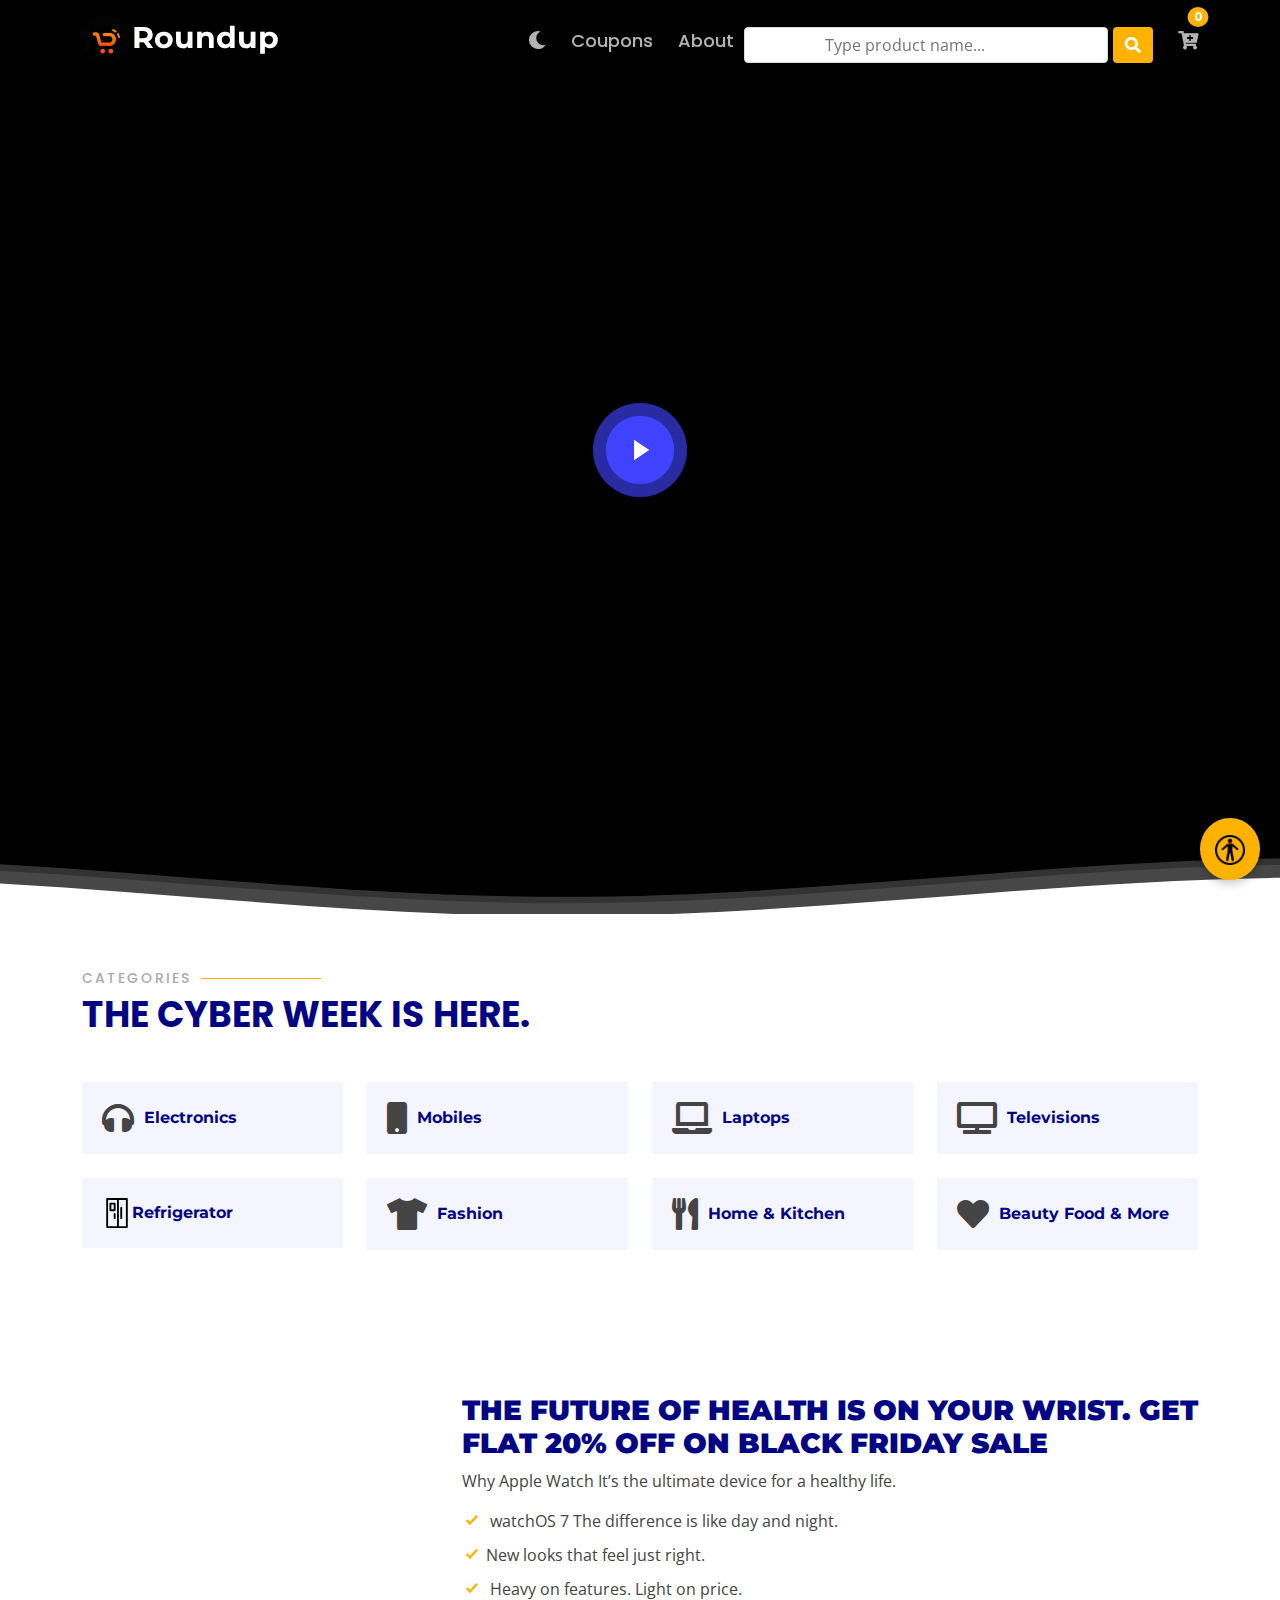
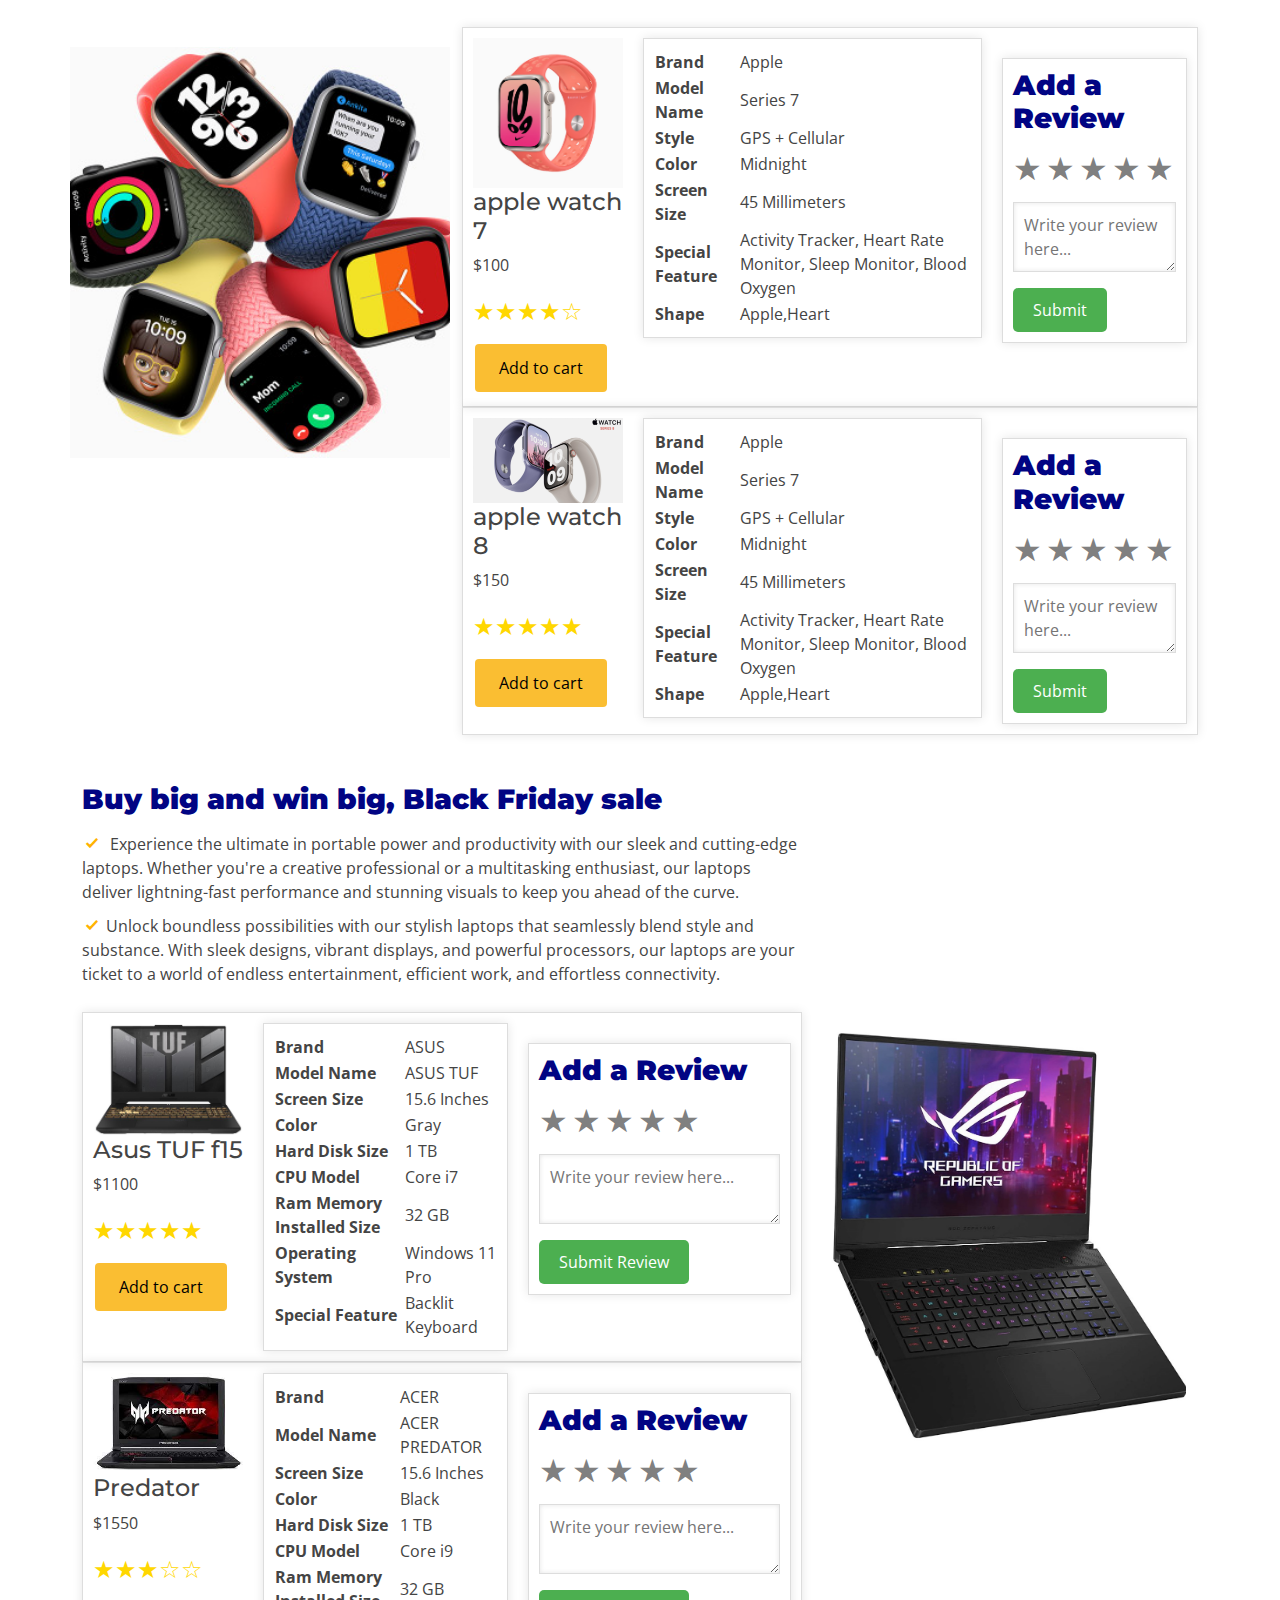
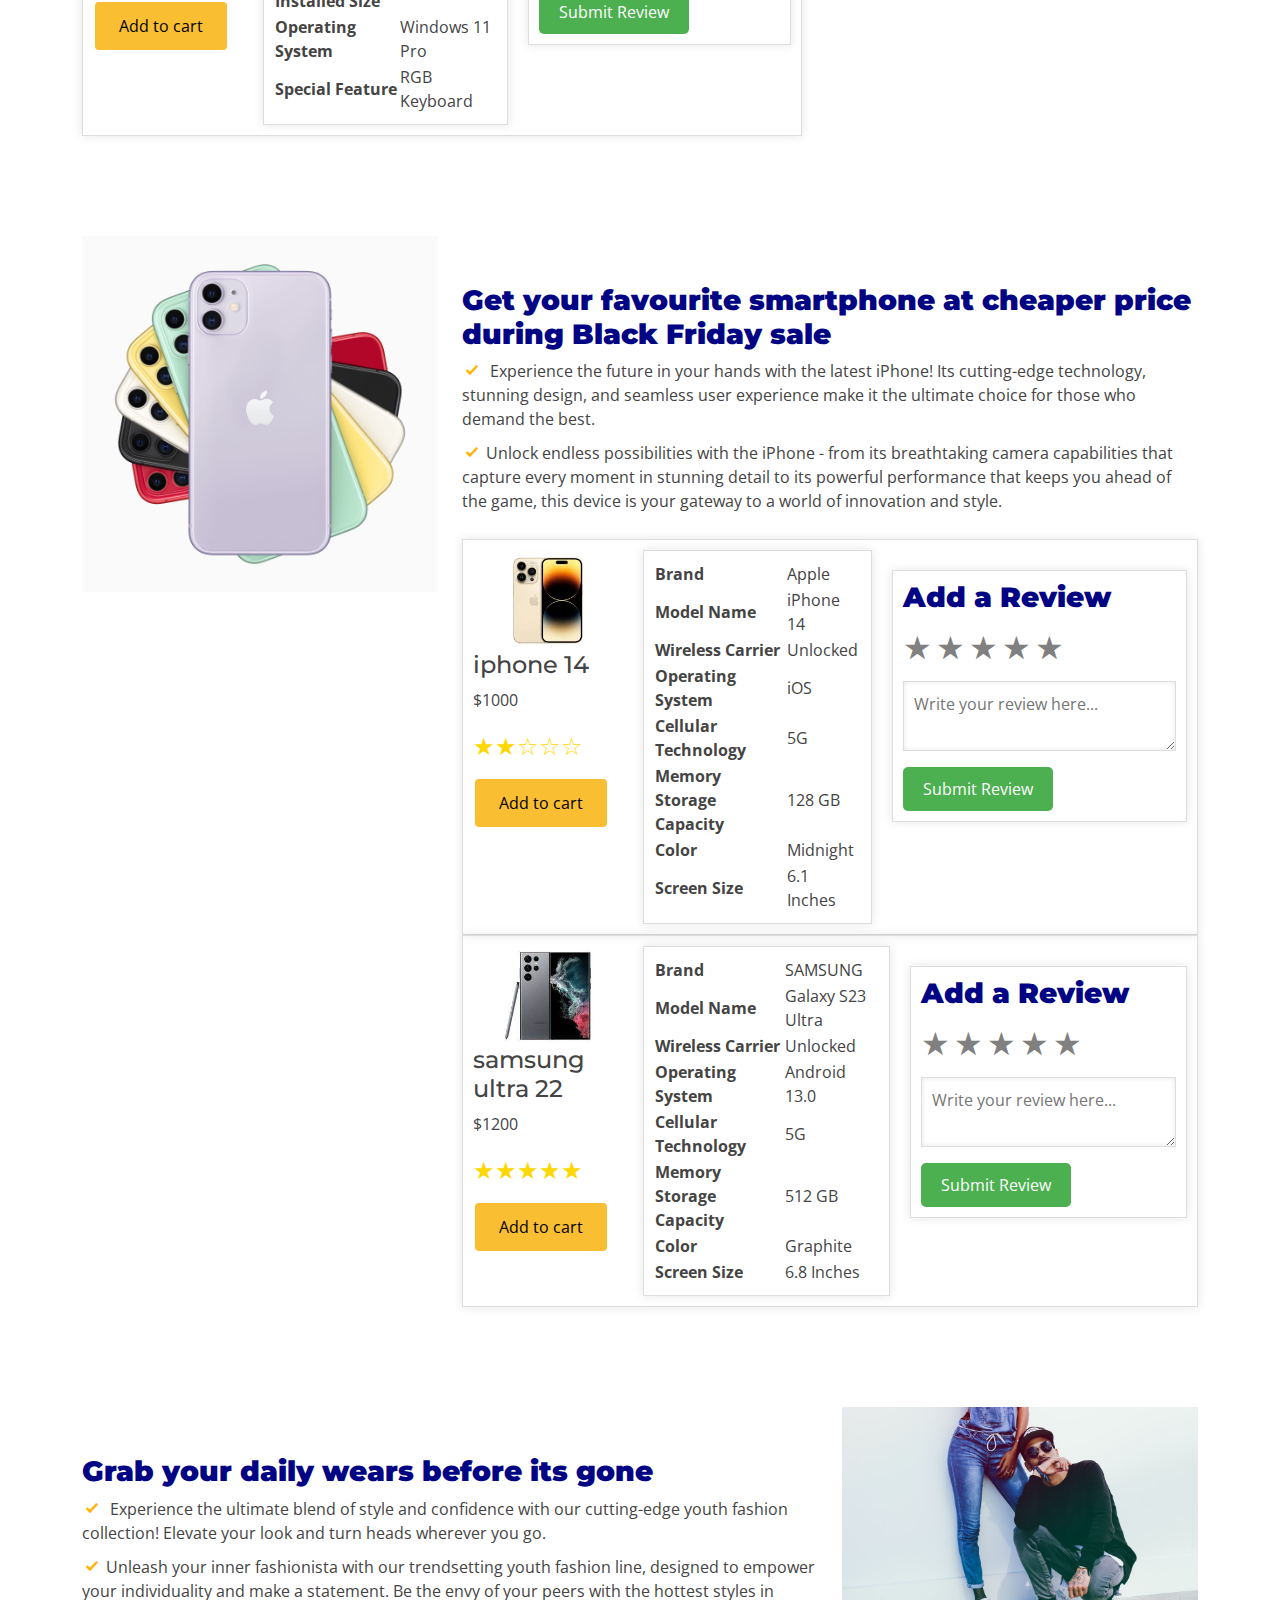
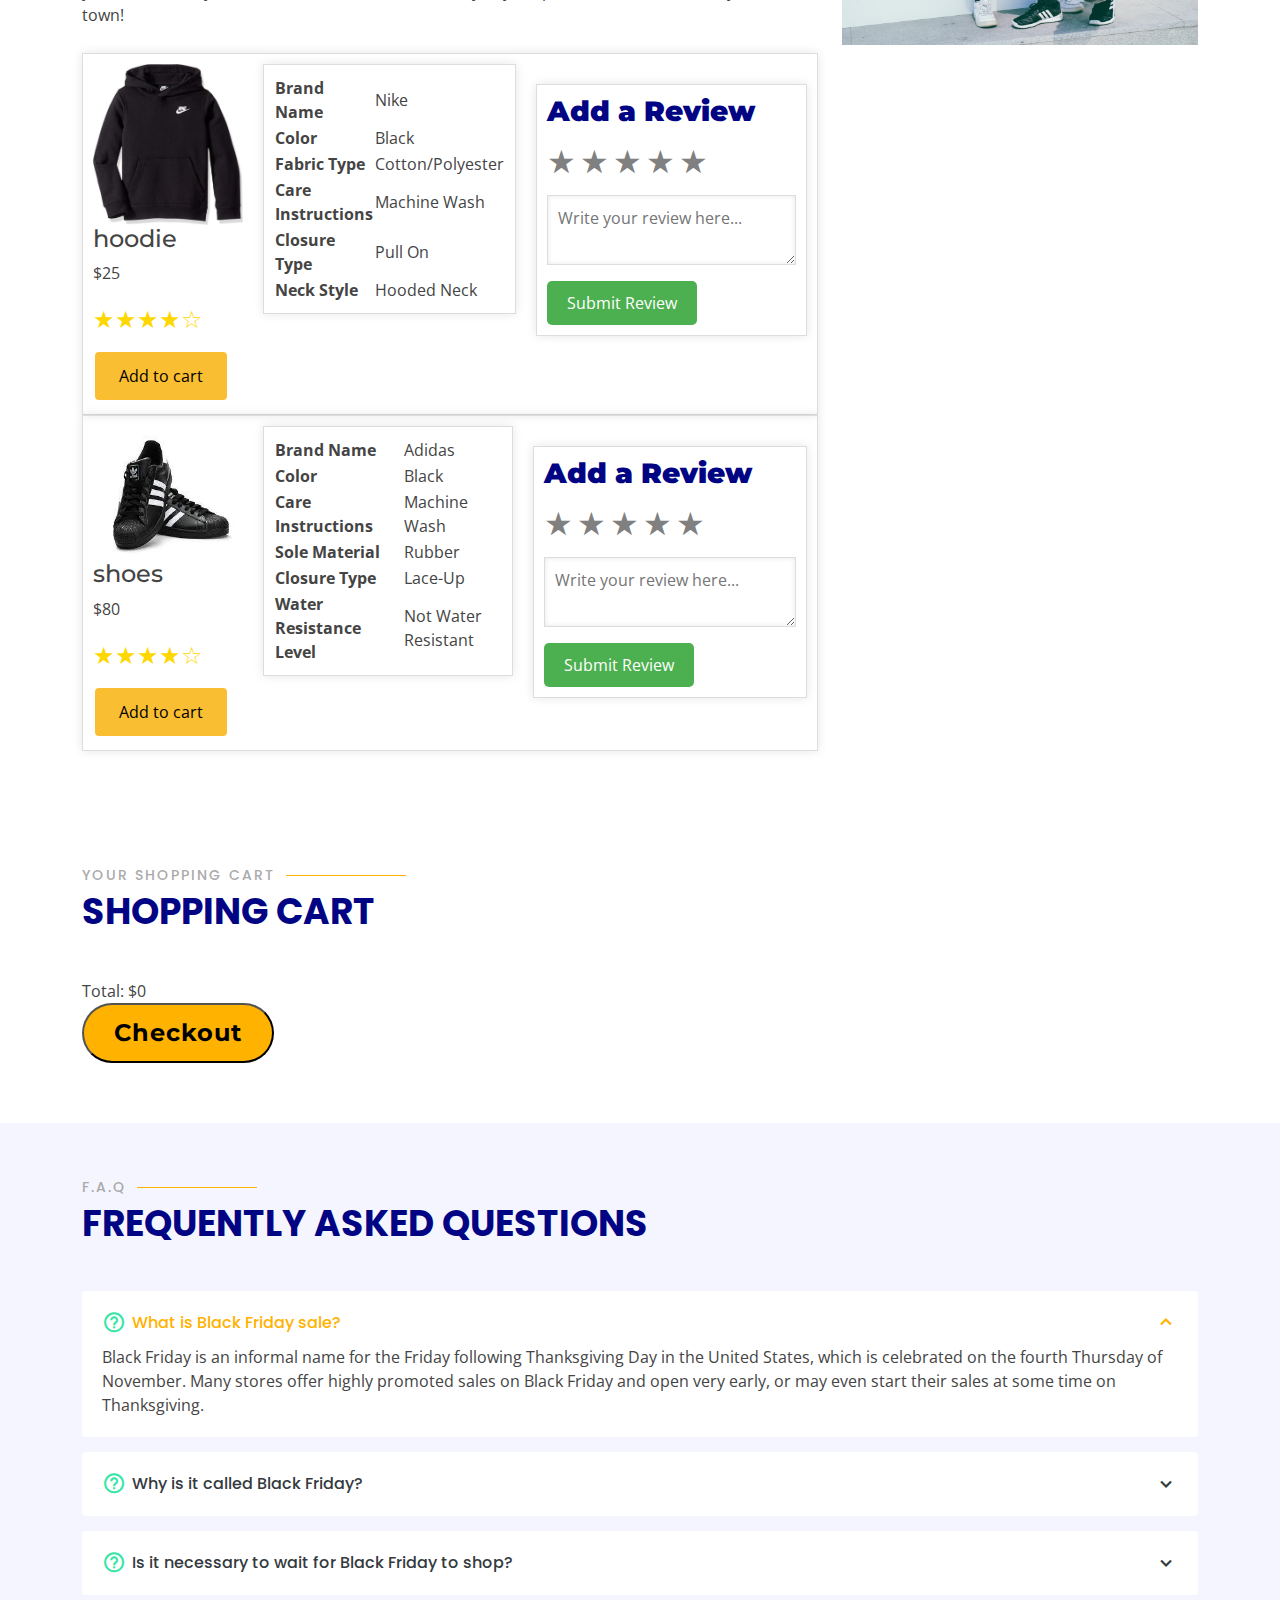
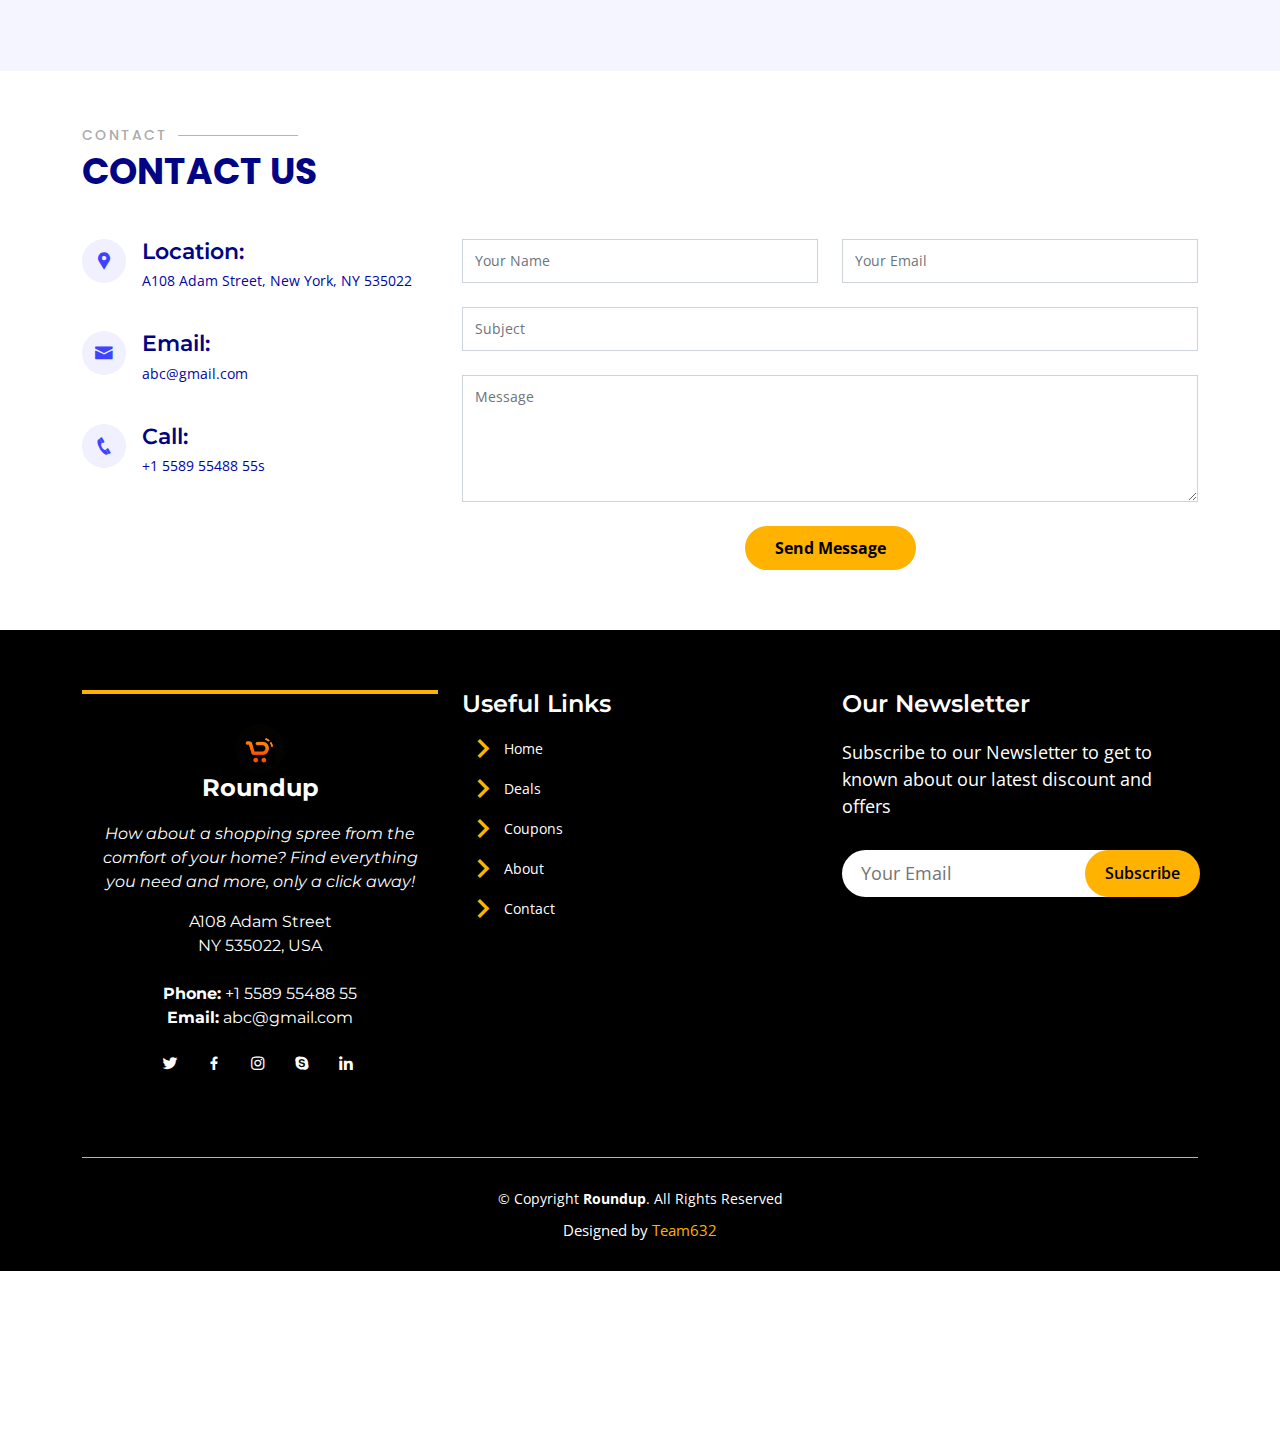
==== commit 849e3090: "Updated Logo" ====
--- a/index.html
+++ b/index.html
@@ -31,11 +31,13 @@
 <!-- ======= Header ======= -->
 <header class="fixed-top d-flex align-items-center header-transparent" id="header">
 <div class="container d-flex align-items-center justify-content-between">
-  <div class="logo img">
+  <!-- <div class="logo img">
   <img src="assets/img/logo.png" alt="Logo" width="50" height="50">  </div>
 <div class="logo">
-  <h1><a href="index.html"><span>Roundup</span></a></h1>
-
+  <h1><a href="index.html"><span>Roundup</span></a></h1> -->
+  <div class="logo img">
+    <h1><a href="index.html"><img src="assets/img/logo.png" alt="Logo" width="auto" height="50"><span>Roundup</span></a></h1>
+    
 <!-- <div class="font-slider-container">
   <label for="font-size-slider">Font Size:</label>
   <input type="range" id="font-size-slider" min="0.8" max="1.5" step="0.05" value="1">
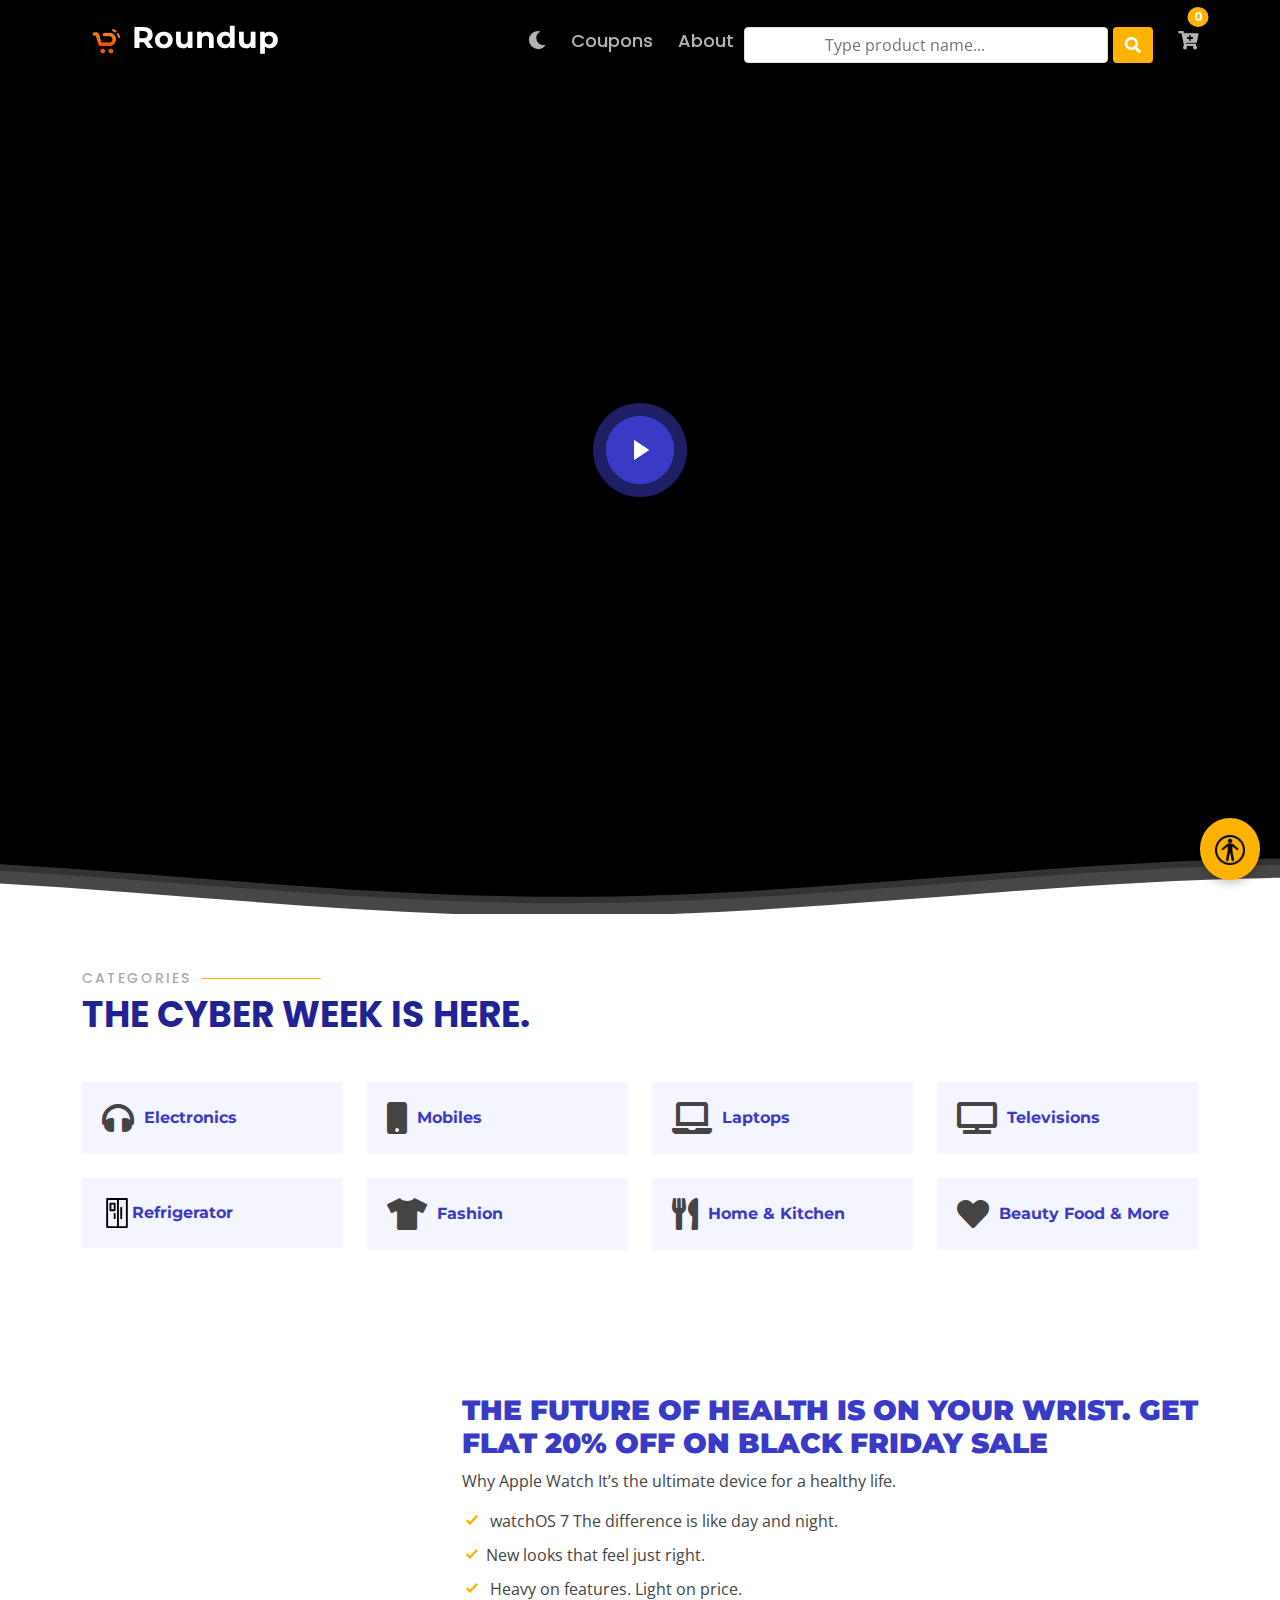
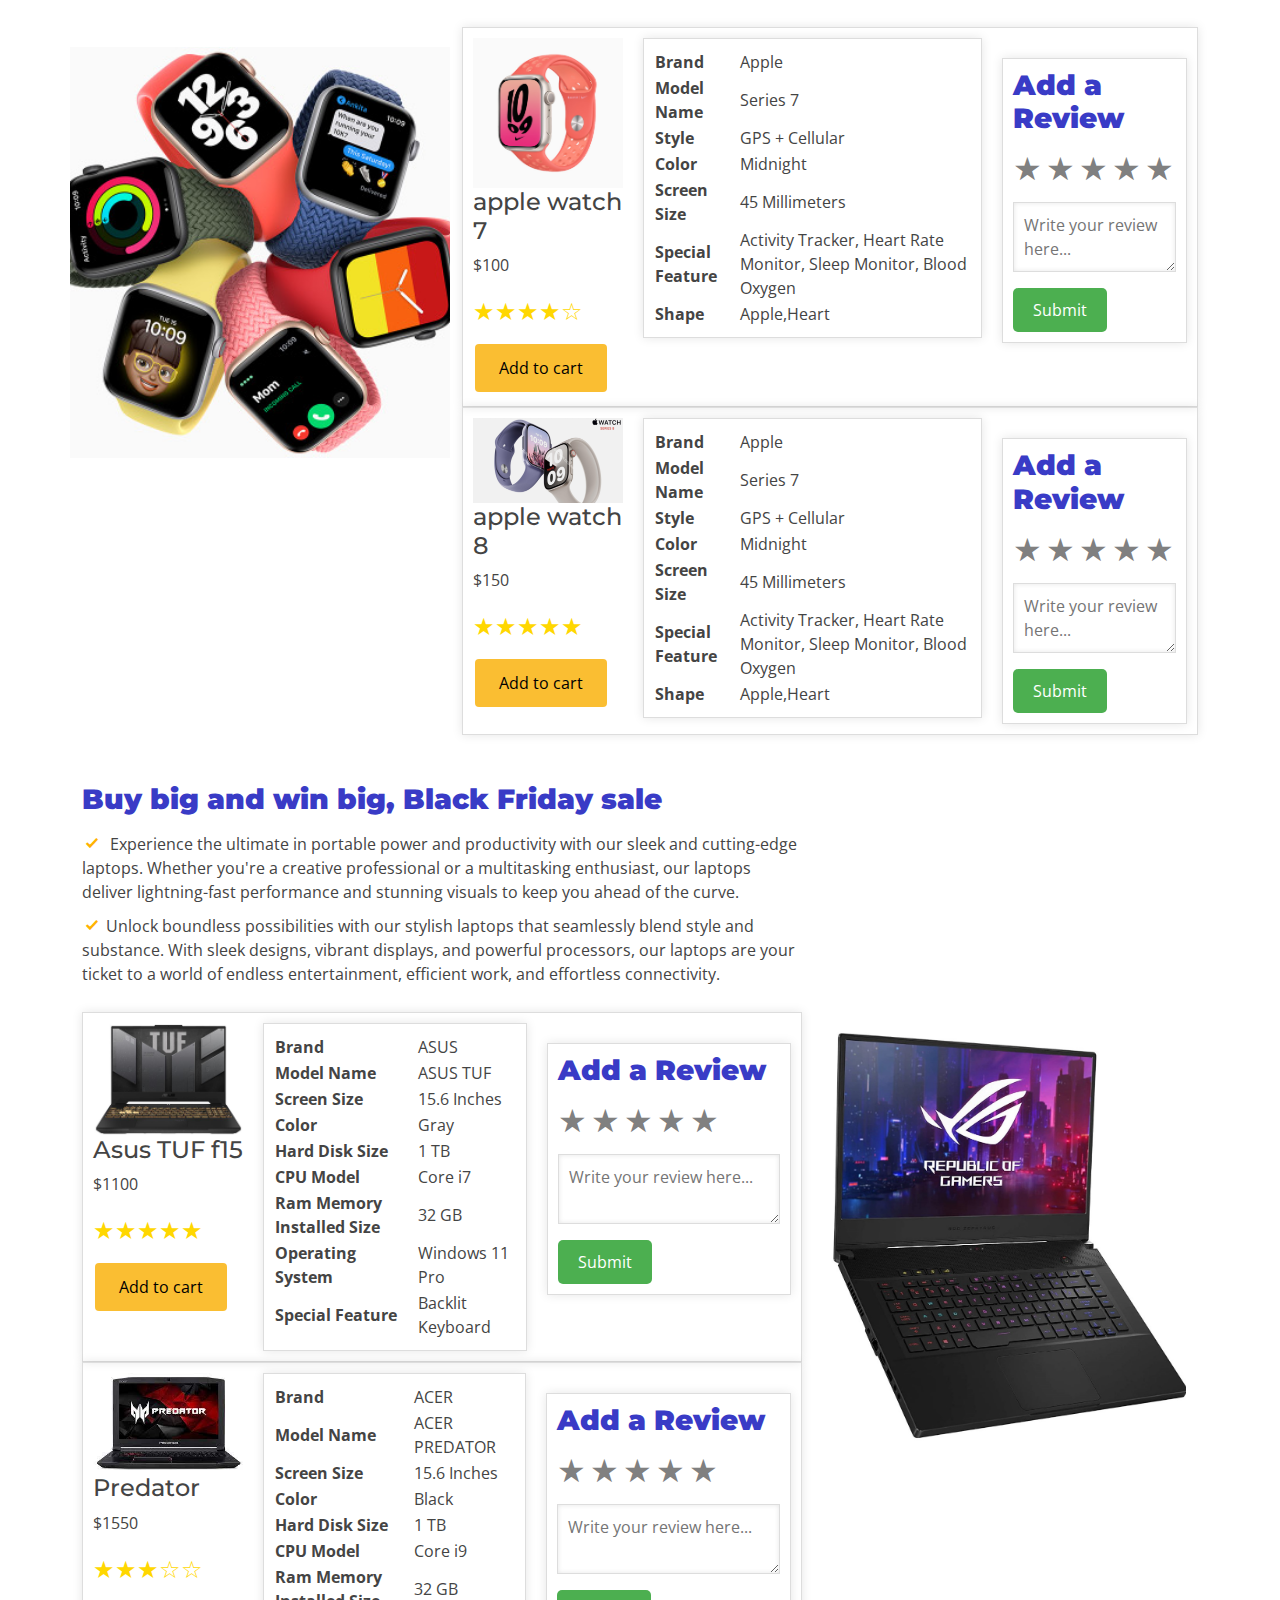
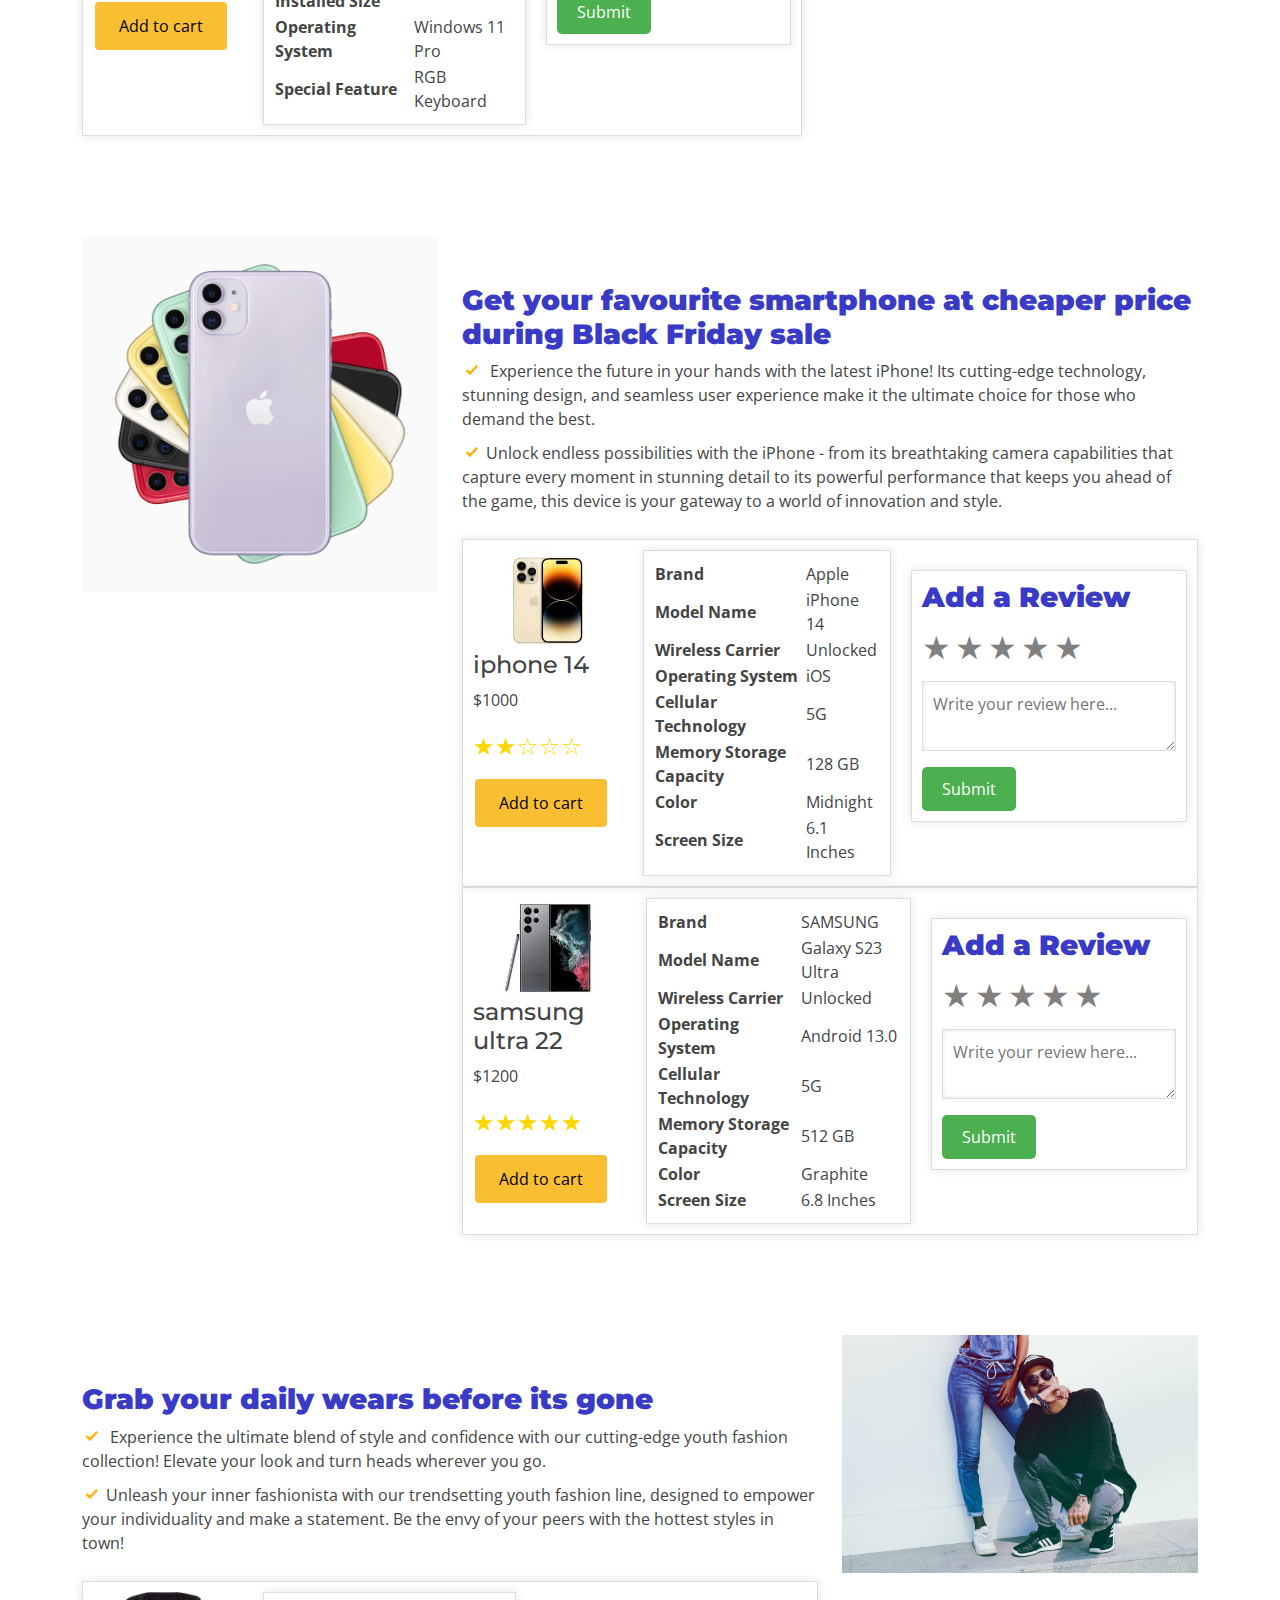
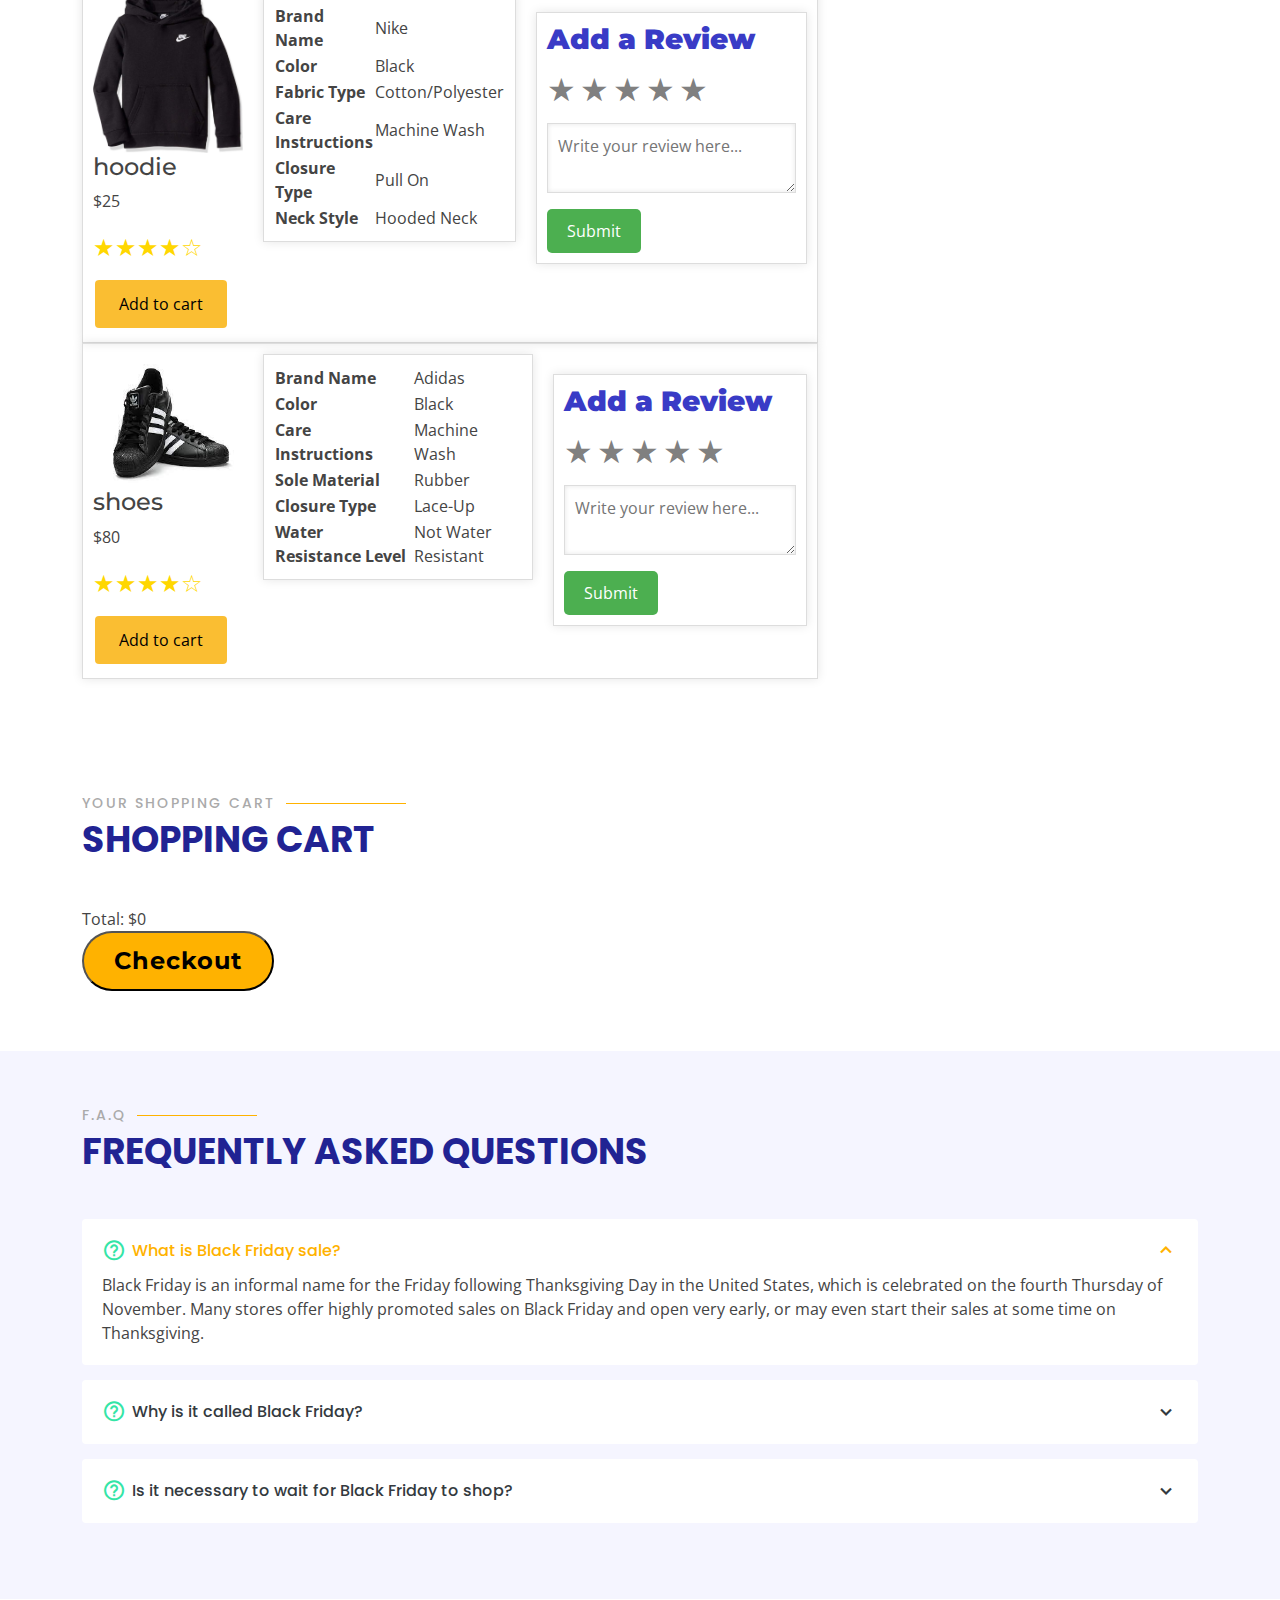
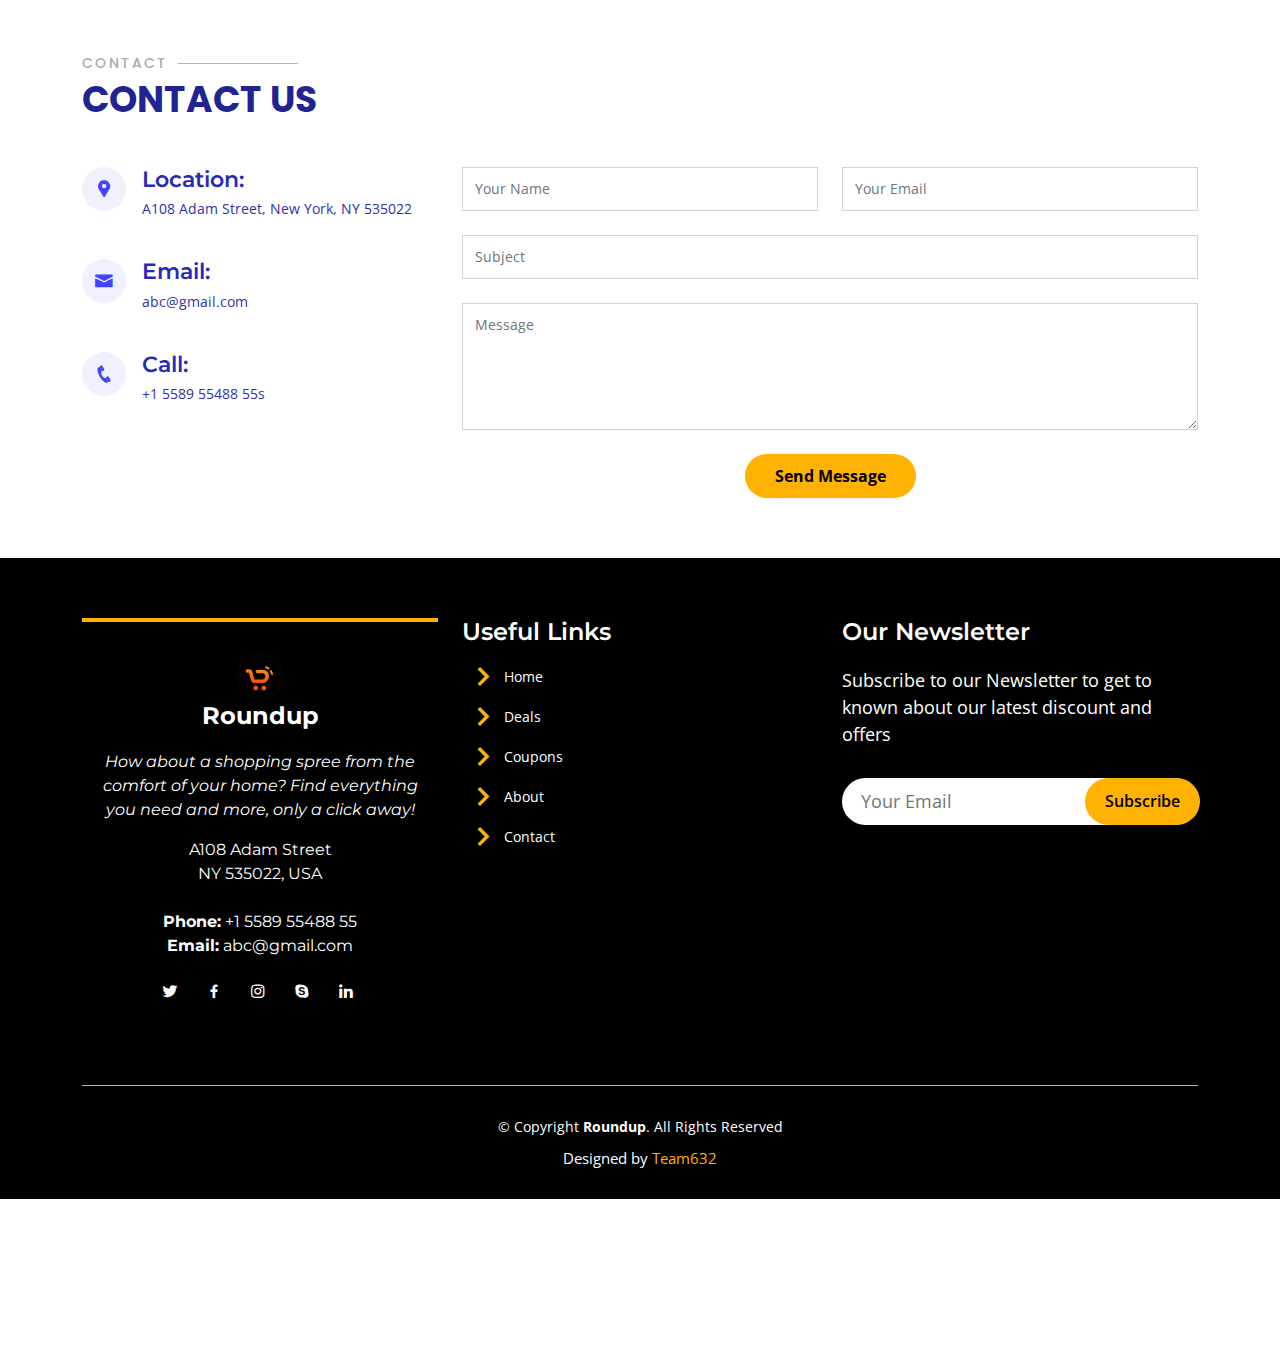
==== commit 6324c92e: "Minor Changes" ====
--- a/index.html
+++ b/index.html
@@ -337,7 +337,7 @@
                       <span class="star" onclick="setRating(5, 'asusReviewRating')">&#9733;</span>
                   </div>
                   <textarea id="asus-review-text" placeholder="Write your review here..."></textarea>
-                  <button class="submit-review-btn" onclick="submitReview('asusReviewRating', 'asus-review-text')">Submit Review</button>
+                  <button class="submit-review-btn" onclick="submitReview('asusReviewRating', 'asus-review-text')">Submit</button>
               </div>
           </div>
           <div class="product-container">
@@ -375,7 +375,7 @@
                     <span class="star" onclick="setRating(5, 'predatorReviewRating')">&#9733;</span>
                 </div>
                 <textarea id="predator-review-text" placeholder="Write your review here..."></textarea>
-                <button class="submit-review-btn" onclick="submitReview('predatorReviewRating', 'predator-review-text')">Submit Review</button>
+                <button class="submit-review-btn" onclick="submitReview('predatorReviewRating', 'predator-review-text')">Submit</button>
             </div>
         </div>
 </div>
@@ -427,7 +427,7 @@
             <span class="star" onclick="setRating(5, 'iphoneReviewRating')">&#9733;</span>
         </div>
         <textarea id="iphone-review-text" placeholder="Write your review here..."></textarea>
-        <button class="submit-review-btn" class="submit-review-btn" onclick="submitReview('iphoneReviewRating', 'iphone-review-text')">Submit Review</button>
+        <button class="submit-review-btn" class="submit-review-btn" onclick="submitReview('iphoneReviewRating', 'iphone-review-text')">Submit</button>
     </div>
 </div>
 <div class="product-container">
@@ -463,7 +463,7 @@
           <span class="star" onclick="setRating(5, 'samsungReviewRating')">&#9733;</span>
       </div>
       <textarea id="samsung-review-text" placeholder="Write your review here..."></textarea>
-      <button class="submit-review-btn" onclick="submitReview('samsungReviewRating', 'samsung-review-text')">Submit Review</button>
+      <button class="submit-review-btn" onclick="submitReview('samsungReviewRating', 'samsung-review-text')">Submit</button>
   </div>
 </div>
 
@@ -518,7 +518,7 @@
             <span class="star" onclick="setRating(5, 'hoodieReviewRating')">&#9733;</span>
         </div>
         <textarea id="hoodie-review-text" placeholder="Write your review here..."></textarea>
-        <button class="submit-review-btn" onclick="submitReview('hoodieReviewRating', 'hoodie-review-text')">Submit Review</button>
+        <button class="submit-review-btn" onclick="submitReview('hoodieReviewRating', 'hoodie-review-text')">Submit</button>
     </div>
 </div>
 <div class="product-container">
@@ -552,7 +552,7 @@
           <span class="star" onclick="setRating(5, 'shoesReviewRating')">&#9733;</span>
       </div>
       <textarea id="shoes-review-text" placeholder="Write your review here..."></textarea>
-      <button class="submit-review-btn" onclick="submitReview('shoesReviewRating', 'shoes-review-text')">Submit Review</button>
+      <button class="submit-review-btn" onclick="submitReview('shoesReviewRating', 'shoes-review-text')">Submit</button>
   </div>
 </div>
 </div>
--- a/assets/css/style.css
+++ b/assets/css/style.css
@@ -250,7 +250,7 @@
   transition: all 0.5s;
   z-index: 997;
   transition: all 0.5s;
-  background: rgba(1, 4, 136, 0.9);
+  background: rgba(33, 35, 156, 0.9);
 }
 
 #header.header-transparent {
@@ -433,7 +433,7 @@
   font-size: 14px;
   font-weight: 500;
   text-transform: none;
-  color: #01036f;
+  color: #1b1d71;
 }
 
 .nav-menu .drop-down ul a:hover, .nav-menu .drop-down ul .active > a, .nav-menu .drop-down ul li:hover > a {
@@ -525,7 +525,7 @@
 .mobile-nav a {
   display: block;
   position: relative;
-  color: #01036f;
+  color: #191a76;
   padding: 10px 20px;
   font-weight: 500;
   outline: none;
@@ -568,7 +568,7 @@
   top: 0;
   left: 0;
   position: fixed;
-  background: rgba(13, 18, 252, 0.6);
+  background: rgba(26, 28, 156, 0.6);
   overflow: hidden;
   display: none;
   transition: ease-in-out 0.2s;
@@ -840,7 +840,7 @@
   font-weight: 700;
   text-transform: uppercase;
   font-family: "Poppins", sans-serif;
-  color: #010483;
+  color: #212393;
 }
 
 /*--------------------------------------------------------------
@@ -923,7 +923,7 @@
 .about .icon-boxes h3 {
   font-size: 30px;
   font-weight: 1000;
-  color: #010483;
+  color: #202289;
   margin-bottom: 15px;
 }
 
@@ -988,7 +988,7 @@
 .about .play-btn {
   width: 94px;
   height: 94px;
-  background: radial-gradient(#3f43fd 50%, rgba(63, 67, 253, 0.4) 52%);
+  background: radial-gradient(#2f319f 50%, rgba(46, 48, 154, 0.4) 52%);
   border-radius: 50%;
   display: block;
   position: absolute;
@@ -1029,7 +1029,7 @@
   animation-timing-function: steps;
   opacity: 1;
   border-radius: 50%;
-  border: 5px solid rgba(63, 67, 253, 0.7);
+  border: 5px solid rgba(56, 58, 167, 0.7);
   top: -15%;
   left: -15%;
   background: rgba(198, 16, 0, 0);
@@ -1125,12 +1125,12 @@
 }
 
 .features .icon-box h3 a {
-  color: #010483;
+  color: #393bc6;
   transition: ease-in-out 0.3s;
 }
 
 .features .icon-box h3 a:hover {
-  color: #01036f;
+  color: #393bc6;
 }
 
 .features .icon-box:hover {
@@ -1169,7 +1169,7 @@
   font-size: 36px;
   display: block;
   font-weight: 600;
-  color: #010483;
+  color: #393bc6;
 }
 
 .counts .count-box p {
@@ -1189,7 +1189,7 @@
 .details .content h3 {
   font-weight: 1000;
   font-size: 28px;
-  color: #010483;
+  color: #393bc6;
 }
 
 .details .content ul {
@@ -1222,7 +1222,7 @@
 .details .play-btn {
   width: 94px;
   height: 94px;
-  background: radial-gradient(#3f43fd 50%, rgba(63, 67, 253, 0.4) 52%);
+  background: radial-gradient(#393bc6 50%, rgba(47, 48, 158, 0.4) 52%);
   border-radius: 50%;
   display: block;
   position: absolute;
@@ -1263,7 +1263,7 @@
   animation-timing-function: steps;
   opacity: 1;
   border-radius: 50%;
-  border: 5px solid rgba(63, 67, 253, 0.7);
+  border: 5px solid rgba(66, 68, 182, 0.7);
   top: -15%;
   left: -15%;
   background: rgba(198, 16, 0, 0);
@@ -1348,7 +1348,7 @@
   right: 0;
   top: 0;
   bottom: 0;
-  background: rgba(1, 3, 111, 0.8);
+  background: rgba(46, 48, 183, 0.8);
 }
 
 .testimonials .section-header {
@@ -1475,7 +1475,7 @@
   font-weight: 700;
   margin-bottom: 10px;
   font-size: 16px;
-  color: #01036f;
+  color: #262895;
   position: relative;
   padding-bottom: 10px;
 }
@@ -1504,7 +1504,7 @@
 
 .team .member .social a {
   transition: color 0.3s;
-  color: #01036f;
+  color: #3032ac;
 }
 
 .team .member .social a:hover {
@@ -1782,14 +1782,14 @@
   font-size: 22px;
   font-weight: 600;
   margin-bottom: 5px;
-  color: #010483;
+  color: #272ab9;
 }
 
 .contact .info p {
   padding: 0 0 0 60px;
   margin-bottom: 0;
   font-size: 14px;
-  color: #0205a1;
+  color: #3032ad;
 }
 
 .contact .info .email, .contact .info .phone {
